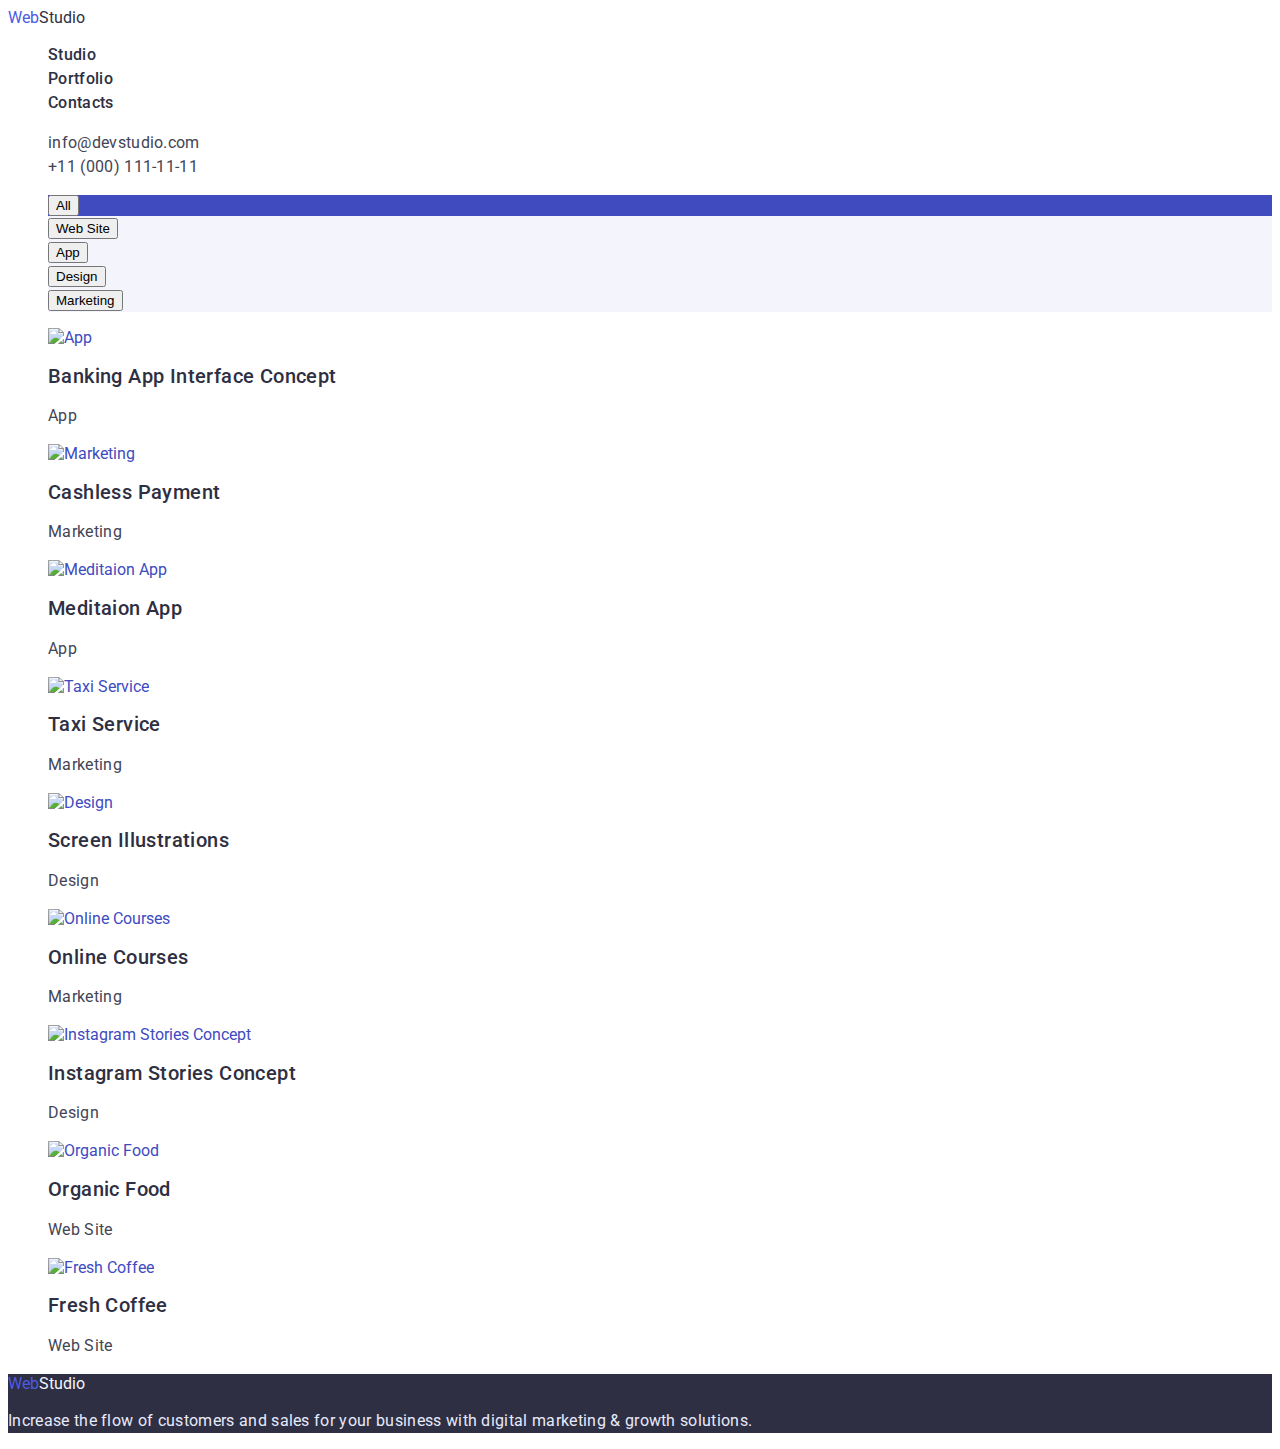
==== portfolio.html @ 0feb848f "s" ====
<!DOCTYPE html>
<html lang="en">
<head>
    <meta charset="UTF-8">
    <meta http-equiv="X-UA-Compatible" content="IE=edge">
    <meta name="viewport" content="width=device-width, initial-scale=1.0">
    <title>WebStudio</title>
    <link rel="preconnect" href="https://fonts.googleapis.com">
    <link rel="preconnect" href="https://fonts.gstatic.com" crossorigin>
    <link href="https://fonts.googleapis.com/css2?family=Roboto:wght@400;500;700;900&display=swap" rel="stylesheet">
    <link rel="stylesheet" href="./css/styles.css">
</head>
<body>
        <header class="header">
            <nav class="header-nav">
                <a class="logo" href="./index.html"><span class="web">Web</span>Studio</a>
                <ul class="header-list">
                    <li class="header-item"><a href="" class="header-link">Studio</a></li>
                    <li class="header-item"><a href="" class="header-link">Portfolio</a></li>
                    <li class="header-item"><a href="" class="header-link">Contacts</a></li>
                </ul>
            </nav>
            <address>
            <ul class="auth-nav">
            <li><a href="mailto:info@devstudio.com" class="header-mail">info@devstudio.com</a></li>
            <li><a href="tel:+110001111111" class="header-tel">+11 (000) 111-11-11</a></li>
            </ul>
            </address>
        </header>
    <main>
        <section>
            <h1 class="visually-hidden">buttons</h1>
            <ul>
                <li class="btn-boss"><button  type="button">All</button></li>
                <li class="btn-item"><button  type="button">Web Site</button></li>
                <li class="btn-item"><button  type="button">App</button></li>
                <li class="btn-item"><button  type="button">Design</button></li>
                <li class="btn-item"><button  type="button">Marketing</button></li>
            </ul>
            <ul>
                <li class="apps-photo"><img src="./images/Project-Cards/Project-Card1.jpg" alt="App" width="360" height="300">
                <h2 class="apps-title">Banking App Interface Concept</h2>
                <p class="apps-text">App</p></li>
                <li class="apps-photo"><img src="./images/Project-Cards/Project-Card2.jpg" alt="Marketing" width="360" height="300">
                <h2 class="apps-title">Cashless Payment</h2>
                <p class="apps-text">Marketing</p></li>
                <li class="apps-photo"><img src="./images/Project-Cards/Project-Card3.jpg" alt="Meditaion App" width="360" height="300">
                <h2 class="apps-title">Meditaion App</h2>
                <p class="apps-text">App</p></li>
                <li class="apps-photo"><img src="./images/Project-Cards/Project-Card4.jpg" alt="Taxi Service" width="360" height="300">
                <h2 class="apps-title">Taxi Service</h2>
                <p class="apps-text">Marketing</p></li>
                <li class="apps-photo"><img src="./images/Project-Cards/Project-Card5.jpg" alt="Design" width="360" height="300">
                <h2 class="apps-title">Screen Illustrations</h2>
                <p class="apps-text">Design</p></li>
                <li class="apps-photo"><img src="./images/Project-Cards/Project-Card6.jpg" alt="Online Courses" width="360" height="300">
                <h2 class="apps-title">Online Courses</h2>
                <p class="apps-text">Marketing</p></li>
                <li class="apps-photo"><img src="./images/Project-Cards/Project-Card7.jpg" alt="Instagram Stories Concept" width="360" height="300">
                <h2 class="apps-title">Instagram Stories Concept</h2>
                <p class="apps-text">Design</p></li>
                <li class="apps-photo"><img src="./images/Project-Cards/Project-Card8.jpg" alt="Organic Food" width="360" height="300">
                <h2 class="apps-title">Organic Food</h2>
                <p class="apps-text">Web Site</p></li>
                <li class="apps-photo"><img src="./images/Project-Cards/Project-Card9.jpg" alt="Fresh Coffee" width="360" height="300">
                <h2 class="apps-title">Fresh Coffee</h2>
                <p class="apps-text">Web Site</p>
                </li>
            </ul>
        </section>
    </main>
    <footer class="footer">
        <a class="footer-logo" href="./index.html">
            <span class="footer-web">Web</span>Studio</a>
        <p class="footer-text">Increase the flow of customers and sales for your business with digital marketing & growth
            solutions.</p>
    </footer>
</body>
</html>
---- css/styles.css ----
body {
    font-family: Roboto,sans-serif;
    
    font-style: normal;
}
:root{
    --iris:#4D5AE5;
    --ocean:#404BBF;
    --navy-blue:#2E2F42;
    --green:#31D0AA;
    --slate:#434455;
    --light-slate:#8E8F99;
    --cornflower:#E7E9FC;
    --cloud:#F4F4FD;
    --navy-blue-modal:rgba(46, 47, 66, 0.4);
    --grey:rgba(46, 47, 66, 0.7);
    --white:#FFFFFF;
}
a,
li {
    list-style-type: none;
    text-decoration: none;
}
.logo{
    color:var(--navy-blue);
}
.web{
    color:var(--iris);
}
.header {

}

.header-nav {

}

.header-list {

}
.header-list:active,:hover{
    color:var(--ocean);
}

.header-item {

}

.header-link {
    font-style: normal;
    font-weight: 500;
    font-size: 16px;
    line-height: 1.5;
    letter-spacing: 0.02em;
    color:var(--navy-blue);
}
.header-link:focus
 {
    color:var(--ocean);
}
.auth-nav {

}

.header-mail {
    font-style: normal;
    font-weight: 400;
    font-size: 16px;
    line-height: 1.5;
    letter-spacing: 0.02em;
    color:var(--slate);
}
.header-mail:active,:focus{
    color:var(--ocean);
}
.header-tel {
    font-style: normal;
    font-weight: 400;
    font-size: 16px;
    line-height: 1.5;
    letter-spacing: 0.02em;
    color:var(--slate);
}
.header-tel:active,:focus{
    color:var(--ocean);
}
.hero{
    background:var(--navy-blue);
}
.hero-headline{
    font-weight: 700;
    font-size: 56px;
    line-height: 1.07;
    text-align: center;
    letter-spacing: 0.02em;
    color:var(--white);
}
.hero-btn{
    font-weight: 500;
    font-size: 16px;
    line-height: 1.5;
    border: 1px;
    letter-spacing: 0.04em;
    text-transform: uppercase;
    color:var(--white);
    background:var(--iris);
    cursor: pointer;
}
.hero-btn:hover {
    color:var(--ocean);
}
.hero-title{
    font-weight: 500;
    font-size: 20px;
    line-height: 1.2;
    letter-spacing: 0.02em;
    color:var(--navy-blue);
}
.hero-text{
    font-weight: 400;
    font-size: 16px;
    line-height: 1.5;
    letter-spacing: 0.02em;
    color:var(--slate);
}
.main{
    font-weight: 700;
    font-size: 36px;
    line-height: 1.11;
    text-align: center;
    letter-spacing: 0.02em;
    text-transform: capitalize;
    color:var(--navy-blue);
}
.section-fon{
    font-weight: 700;
    font-size: 36px;
    line-height: 1.11;
    text-align: center;
    letter-spacing: 0.02em;
    text-transform: capitalize;
    color:var(--navy-blue);   
}
.section-item {
    background:var(--white);

}

.section-title {
    font-weight: 500;
    font-size: 20px;
    line-height: 1.2px;
    letter-spacing: 0.02em;
    color:var(--navy-blue);
}

.section-text {
    font-weight: 400;
    font-size: 16px;
    line-height: 1.5;
    letter-spacing: 0.02em;
    color:var(--slate);
}
.footer {
    background:var(--navy-blue);
}

.footer-logo {
    color:var(--cloud);
}

.footer-web {
    color:var(--iris);
}

.footer-text {
    font-weight: 400;
    font-size: 16px;
    line-height: 1.5;
    letter-spacing: 0.02em;
    color:var(--cornflower);
}
.btn {
    
}
.btn-boss{
    font-weight: 500;
    font-size: 16px;
    line-height: 1.5;
    display: flex;
    align-items: center;
    text-align: center;
    letter-spacing: 0.04em;
    color:var(--white);
    background-color:var(--ocean);
}
.btn-item {
    font-weight: 500;
    font-size: 16px;
    line-height: 1.5;
    letter-spacing: 0.04em;
    color:var(--iris);
    background:var(--cloud);
    cursor: pointer;
}

.apps {

}

.apps-photo {

}

.apps-title {
    font-weight: 500;
    font-size: 20px;
    line-height: 1.2;
    letter-spacing: 0.02em;
    color:var(--navy-blue);
}

.apps-text {
    font-weight: 400;
    font-size: 16px;
    line-height: 1.5;
    letter-spacing: 0.02em;
    color:var(--slate);
}
.visually-hidden {
    position: absolute;
    height: 1px;
    margin: -1px;
    border: 0;
    padding: 0;
    white-space: nowrap;
    clip-path: inset(100%);
    clip: rect(0 0 0 0);
    overflow: hidden;
    width: 1px;
}
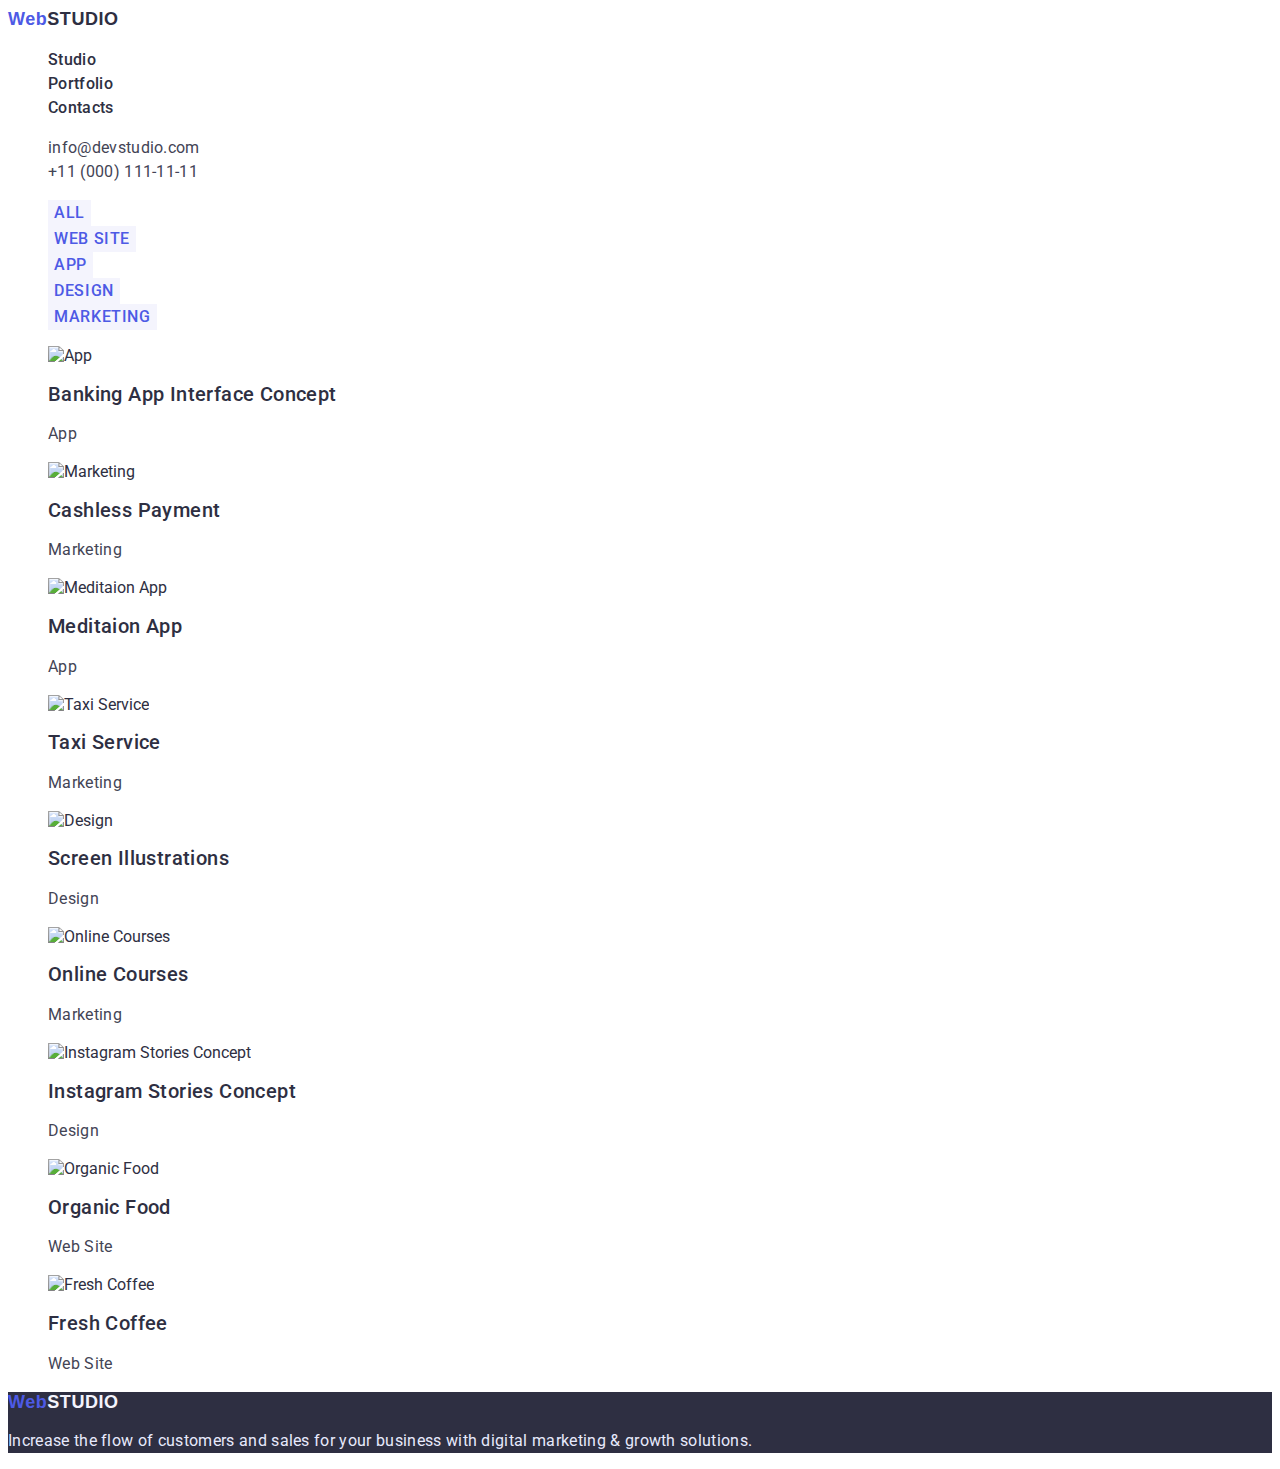
==== commit f5d7f161: "s" ====
--- a/portfolio.html
+++ b/portfolio.html
@@ -13,7 +13,7 @@
 <body>
         <header class="header">
             <nav class="header-nav">
-                <a class="logo" href="./index.html"><span class="web">Web</span>Studio</a>
+                <a class="logo" href="./index.html">Web<span class="web">Studio</span></a>
                 <ul class="header-list">
                     <li class="header-item"><a href="" class="header-link">Studio</a></li>
                     <li class="header-item"><a href="" class="header-link">Portfolio</a></li>
@@ -31,14 +31,14 @@
         <section>
             <h1 class="visually-hidden">buttons</h1>
             <ul>
-                <li class="btn-boss"><button  type="button">All</button></li>
-                <li class="btn-item"><button  type="button">Web Site</button></li>
-                <li class="btn-item"><button  type="button">App</button></li>
-                <li class="btn-item"><button  type="button">Design</button></li>
-                <li class="btn-item"><button  type="button">Marketing</button></li>
+                <li class="btn-item"><button class="btn-item-text" type="button">All</button></li>
+                <li class="btn-item"><button class="btn-item-text" type="button">Web Site</button></li>
+                <li class="btn-item"><button class="btn-item-text" type="button">App</button></li>
+                <li class="btn-item"><button class="btn-item-text" type="button">Design</button></li>
+                <li class="btn-item"><button class="btn-item-text" type="button">Marketing</button></li>
             </ul>
             <ul>
-                <li class="apps-photo"><img src="./images/Project-Cards/Project-Card1.jpg" alt="App" width="360" height="300">
+                <li class="apps-photo"><img src="./images/Project-Cards/Project-Card.jpg" alt="App" width="360" height="300">
                 <h2 class="apps-title">Banking App Interface Concept</h2>
                 <p class="apps-text">App</p></li>
                 <li class="apps-photo"><img src="./images/Project-Cards/Project-Card2.jpg" alt="Marketing" width="360" height="300">
@@ -70,8 +70,7 @@
         </section>
     </main>
     <footer class="footer">
-        <a class="footer-logo" href="./index.html">
-            <span class="footer-web">Web</span>Studio</a>
+        <a class="footer-logo" href="./index.html">Web<span class="footer-web">Studio</span></a>
         <p class="footer-text">Increase the flow of customers and sales for your business with digital marketing & growth
             solutions.</p>
     </footer>
--- a/css/styles.css
+++ b/css/styles.css
@@ -1,9 +1,10 @@
 body {
-    font-family: Roboto,sans-serif;
-    
-    font-style: normal;
+    font-family: "Roboto",sans-serif;
+    color: #2E2F42;
+    background-color: white;
 }
 :root{
+    --secondary-font:"Raleway",sans-serif;
     --iris:#4D5AE5;
     --ocean:#404BBF;
     --navy-blue:#2E2F42;
@@ -22,23 +23,35 @@
     text-decoration: none;
 }
 .logo{
-    color:var(--navy-blue);
+    font-family: var(--secondary-font);
+    font-weight: 800;
+    font-size: 18px;
+    line-height:1.33;
+    letter-spacing: 0.03em;
+    color: var(--iris);
 }
 .web{
-    color:var(--iris);
+    font-family: var(--secondary-font);
+    font-weight: 800;
+    font-size: 18px;
+    line-height: 1.33;
+    letter-spacing: 0.03em;
+    text-transform: uppercase;
+    color: var(--navy-blue);
 }
 .header {
 
 }
-
-.header-nav {
-
+.header-nav:focus,
+.header-nav:hover {
+    color: var(--ocean);
 }
 
 .header-list {
 
 }
-.header-list:active,:hover{
+.header-list:focus,
+.header-list:hover{
     color:var(--ocean);
 }
 
@@ -54,6 +67,7 @@
     letter-spacing: 0.02em;
     color:var(--navy-blue);
 }
+.header-link:hover,
 .header-link:focus
  {
     color:var(--ocean);
@@ -70,7 +84,8 @@
     letter-spacing: 0.02em;
     color:var(--slate);
 }
-.header-mail:active,:focus{
+.header-mail:hover,
+.header-mail:focus{
     color:var(--ocean);
 }
 .header-tel {
@@ -81,7 +96,8 @@
     letter-spacing: 0.02em;
     color:var(--slate);
 }
-.header-tel:active,:focus{
+.header-tel:hover,
+.header-tel:focus{
     color:var(--ocean);
 }
 .hero{
@@ -96,6 +112,7 @@
     color:var(--white);
 }
 .hero-btn{
+    font-family: 'Roboto';
     font-weight: 500;
     font-size: 16px;
     line-height: 1.5;
@@ -106,8 +123,9 @@
     background:var(--iris);
     cursor: pointer;
 }
-.hero-btn:hover {
-    color:var(--ocean);
+.hero-btn:hover,
+.hero-btn:focus {
+    background-color:var(--ocean);
 }
 .hero-title{
     font-weight: 500;
@@ -124,6 +142,9 @@
     color:var(--slate);
 }
 .main{
+    background-color: #FFFFFF;
+}
+.main-text{
     font-weight: 700;
     font-size: 36px;
     line-height: 1.11;
@@ -166,11 +187,22 @@
 }
 
 .footer-logo {
-    color:var(--cloud);
+    font-family: var(--secondary-font);
+    font-weight: 800;
+    font-size: 18px;
+    line-height: 1.2;
+    letter-spacing: 0.03em;
+    color: var(--iris);
 }
 
 .footer-web {
-    color:var(--iris);
+    font-family: var(--secondary-font);
+    font-weight: 800;
+    font-size: 18px;
+    line-height: 1.2;
+    letter-spacing: 0.03em;
+    text-transform: uppercase;
+    color: var(--cloud);
 }
 
 .footer-text {
@@ -183,25 +215,30 @@
 .btn {
     
 }
-.btn-boss{
-    font-weight: 500;
-    font-size: 16px;
-    line-height: 1.5;
-    display: flex;
-    align-items: center;
-    text-align: center;
+
+.btn-item-text{
+    font-family: 'Roboto';
+    font-weight: 500;
+    font-size: 16px;
+    line-height: 1.5;
     letter-spacing: 0.04em;
-    color:var(--white);
-    background-color:var(--ocean);
+    color: var(--iris);
+    border: 1px;
+    text-transform: uppercase;
+    cursor: pointer;
+    background: var(--cloud);
+}
+.btn-item-text:hover{
+    font-family: 'Roboto';
+    background-color: var(--ocean);
+    font-weight: 500;
+    font-size: 16px;
+    line-height: 1.5;
+    letter-spacing: 0.04em;
+    color: #FFFFFF;
 }
 .btn-item {
-    font-weight: 500;
-    font-size: 16px;
-    line-height: 1.5;
-    letter-spacing: 0.04em;
-    color:var(--iris);
-    background:var(--cloud);
-    cursor: pointer;
+
 }
 
 .apps {
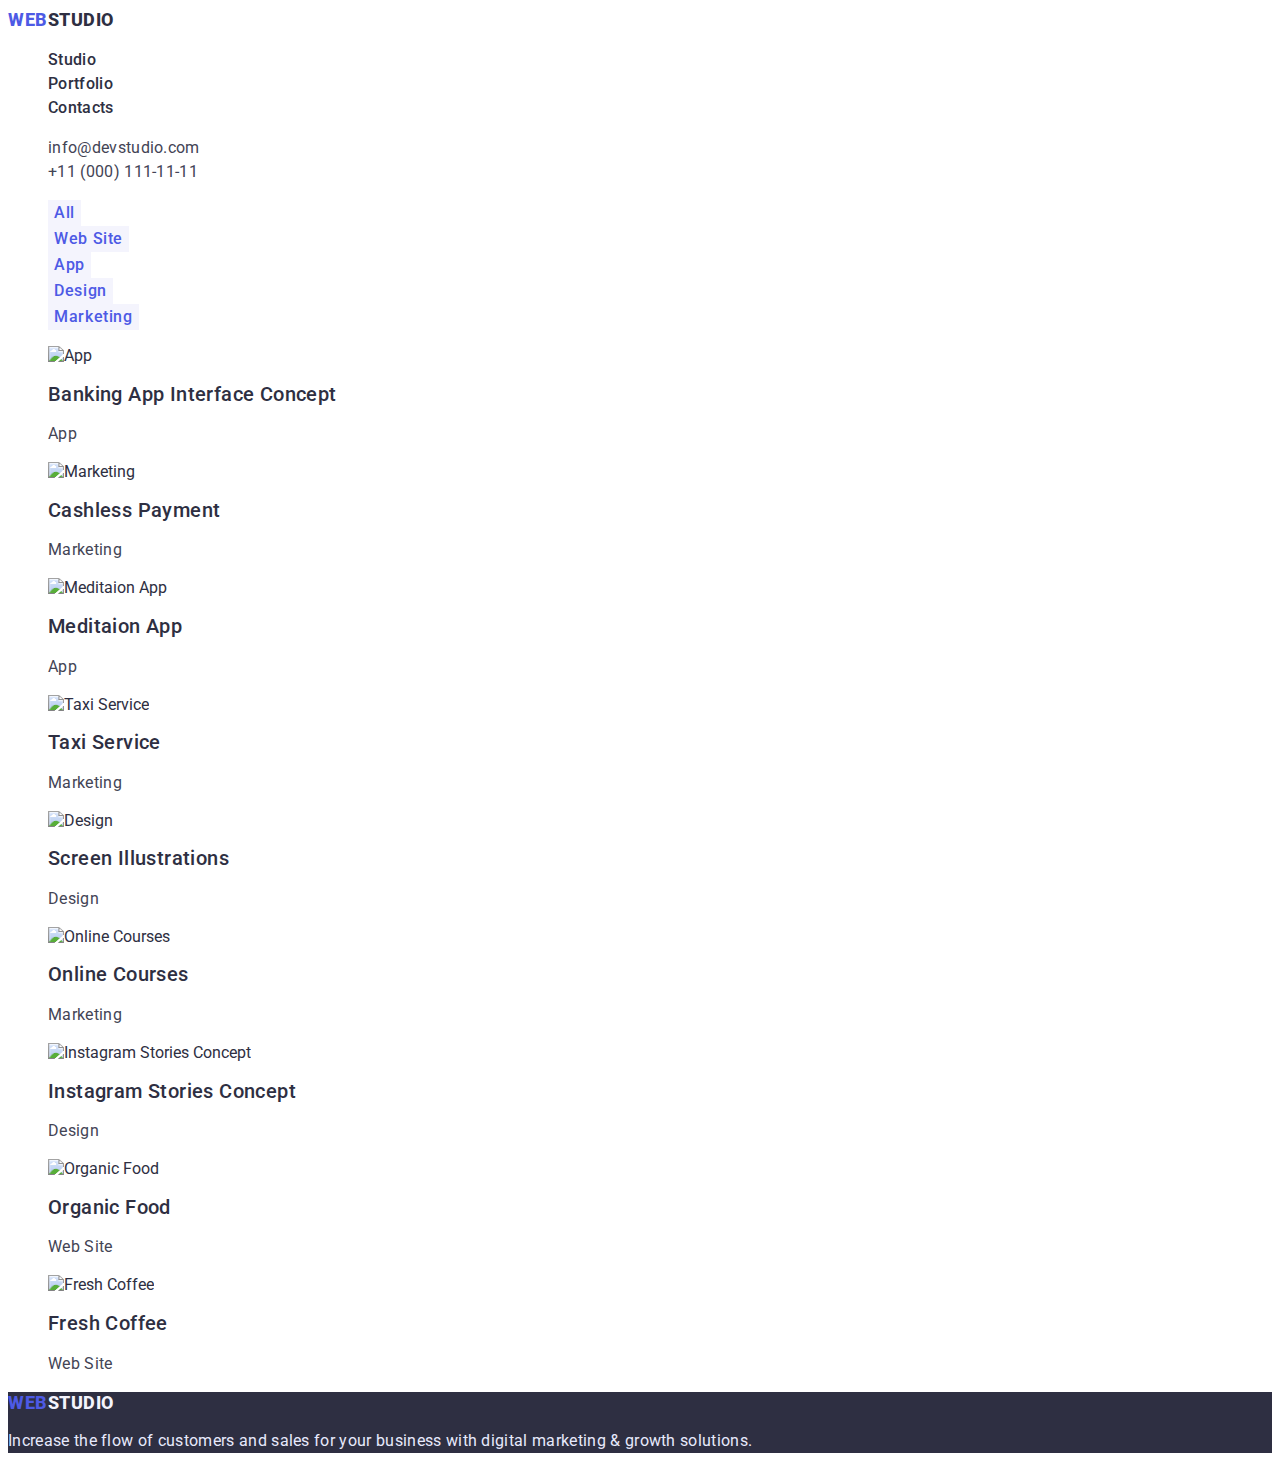
==== commit 9cc407ab: "s" ====
--- a/portfolio.html
+++ b/portfolio.html
@@ -13,7 +13,7 @@
 <body>
         <header class="header">
             <nav class="header-nav">
-                <a class="logo" href="./index.html">Web<span class="web">Studio</span></a>
+                <a class="logo-port" href="./index.html">Web<span class="web-port">Studio</span></a>
                 <ul class="header-list">
                     <li class="header-item"><a href="" class="header-link">Studio</a></li>
                     <li class="header-item"><a href="" class="header-link">Portfolio</a></li>
@@ -70,7 +70,7 @@
         </section>
     </main>
     <footer class="footer">
-        <a class="footer-logo" href="./index.html">Web<span class="footer-web">Studio</span></a>
+        <a class="footer-logo-port" href="./index.html">Web<span class="footer-web-port">Studio</span></a>
         <p class="footer-text">Increase the flow of customers and sales for your business with digital marketing & growth
             solutions.</p>
     </footer>
--- a/css/styles.css
+++ b/css/styles.css
@@ -1,7 +1,6 @@
 body {
     font-family: "Roboto",sans-serif;
     color: #2E2F42;
-    background-color: white;
 }
 :root{
     --secondary-font:"Raleway",sans-serif;
@@ -28,6 +27,7 @@
     font-size: 18px;
     line-height:1.33;
     letter-spacing: 0.03em;
+    text-transform: uppercase;
     color: var(--iris);
 }
 .web{
@@ -40,7 +40,7 @@
     color: var(--navy-blue);
 }
 .header {
-
+    background: #FFFFFF;
 }
 .header-nav:focus,
 .header-nav:hover {
@@ -117,8 +117,9 @@
     font-size: 16px;
     line-height: 1.5;
     border: 1px;
+    display: flex;
+    align-items: center;
     letter-spacing: 0.04em;
-    text-transform: uppercase;
     color:var(--white);
     background:var(--iris);
     cursor: pointer;
@@ -127,6 +128,9 @@
 .hero-btn:focus {
     background-color:var(--ocean);
 }
+.gagdets{
+    background: #E5E5E5;
+}
 .hero-title{
     font-weight: 500;
     font-size: 20px;
@@ -142,7 +146,10 @@
     color:var(--slate);
 }
 .main{
-    background-color: #FFFFFF;
+    background: #E5E5E5;
+}
+.team{
+    background: #F4F4FD;
 }
 .main-text{
     font-weight: 700;
@@ -163,7 +170,6 @@
     color:var(--navy-blue);   
 }
 .section-item {
-    background:var(--white);
 
 }
 
@@ -192,6 +198,7 @@
     font-size: 18px;
     line-height: 1.2;
     letter-spacing: 0.03em;
+    text-transform: uppercase;
     color: var(--iris);
 }
 
@@ -224,7 +231,6 @@
     letter-spacing: 0.04em;
     color: var(--iris);
     border: 1px;
-    text-transform: uppercase;
     cursor: pointer;
     background: var(--cloud);
 }
@@ -275,4 +281,40 @@
     clip: rect(0 0 0 0);
     overflow: hidden;
     width: 1px;
+}
+.logo-port{
+    font-family: "Roboto", sans-serif;
+    font-weight: 800;
+    font-size: 18px;
+    line-height: 1.33;
+    letter-spacing: 0.03em;
+    text-transform: uppercase;
+    color: var(--iris);
+}
+.web-port{
+    font-family: "Roboto", sans-serif;
+    font-weight: 800;
+    font-size: 18px;
+    line-height: 1.33;
+    letter-spacing: 0.03em;
+    text-transform: uppercase;
+    color: var(--navy-blue);
+}
+.footer-logo-port{
+    font-family:"Roboto", sans-serif;
+    font-weight: 800;
+    font-size: 18px;
+    line-height: 1.2;
+    letter-spacing: 0.03em;
+    text-transform: uppercase;
+    color: var(--iris);
+}
+.footer-web-port{
+    font-family:"Roboto", sans-serif;
+    font-weight: 800;
+    font-size: 18px;
+    line-height: 1.2;
+    letter-spacing: 0.03em;
+    text-transform: uppercase;
+    color: var(--cloud);
 }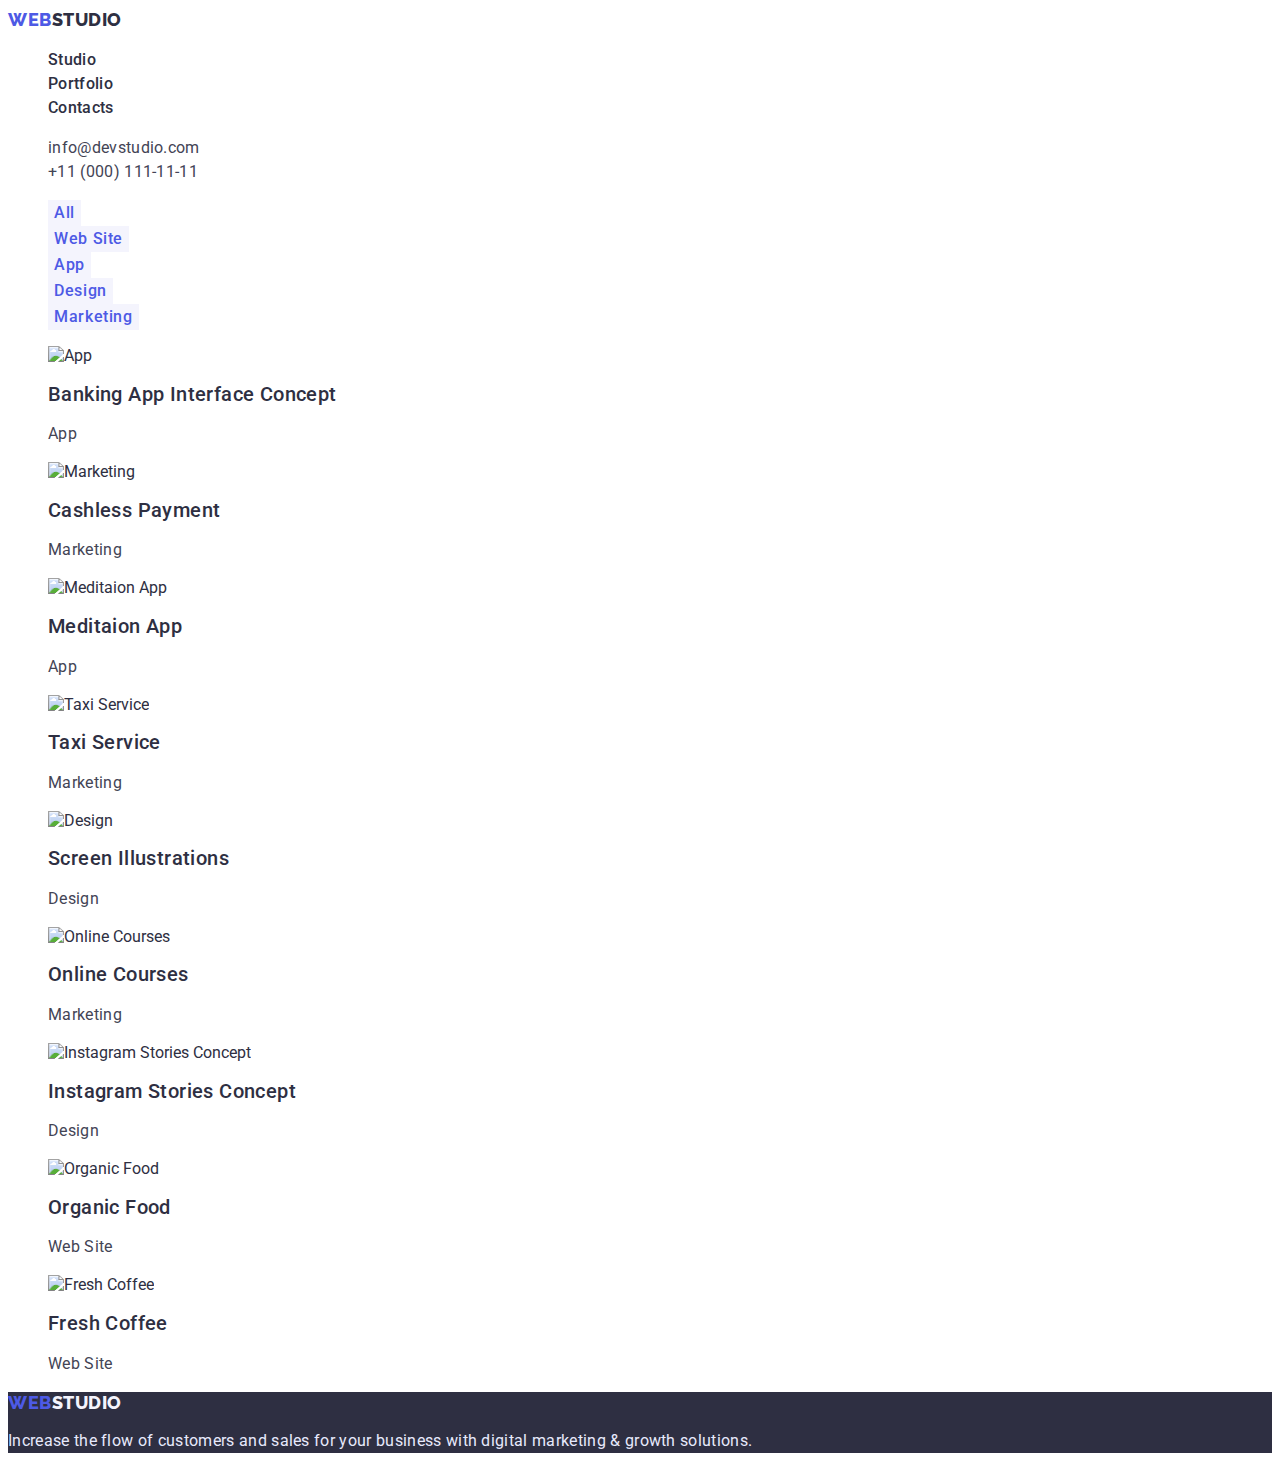
==== commit 328de896: "s" ====
--- a/portfolio.html
+++ b/portfolio.html
@@ -7,7 +7,7 @@
     <title>WebStudio</title>
     <link rel="preconnect" href="https://fonts.googleapis.com">
     <link rel="preconnect" href="https://fonts.gstatic.com" crossorigin>
-    <link href="https://fonts.googleapis.com/css2?family=Roboto:wght@400;500;700;900&display=swap" rel="stylesheet">
+    <link href="https://fonts.googleapis.com/css2?family=Raleway:wght@800&family=Roboto:wght@400;500;700;900&display=swap" rel="stylesheet">
     <link rel="stylesheet" href="./css/styles.css">
 </head>
 <body>
--- a/css/styles.css
+++ b/css/styles.css
@@ -128,9 +128,6 @@
 .hero-btn:focus {
     background-color:var(--ocean);
 }
-.gagdets{
-    background: #E5E5E5;
-}
 .hero-title{
     font-weight: 500;
     font-size: 20px;
@@ -146,7 +143,7 @@
     color:var(--slate);
 }
 .main{
-    background: #E5E5E5;
+
 }
 .team{
     background: #F4F4FD;
@@ -283,7 +280,7 @@
     width: 1px;
 }
 .logo-port{
-    font-family: "Roboto", sans-serif;
+    font-family:var(--secondary-font);
     font-weight: 800;
     font-size: 18px;
     line-height: 1.33;
@@ -292,7 +289,7 @@
     color: var(--iris);
 }
 .web-port{
-    font-family: "Roboto", sans-serif;
+    font-family:var(--secondary-font);
     font-weight: 800;
     font-size: 18px;
     line-height: 1.33;
@@ -301,7 +298,7 @@
     color: var(--navy-blue);
 }
 .footer-logo-port{
-    font-family:"Roboto", sans-serif;
+    font-family:var(--secondary-font);
     font-weight: 800;
     font-size: 18px;
     line-height: 1.2;
@@ -310,7 +307,7 @@
     color: var(--iris);
 }
 .footer-web-port{
-    font-family:"Roboto", sans-serif;
+    font-family:var(--secondary-font);
     font-weight: 800;
     font-size: 18px;
     line-height: 1.2;
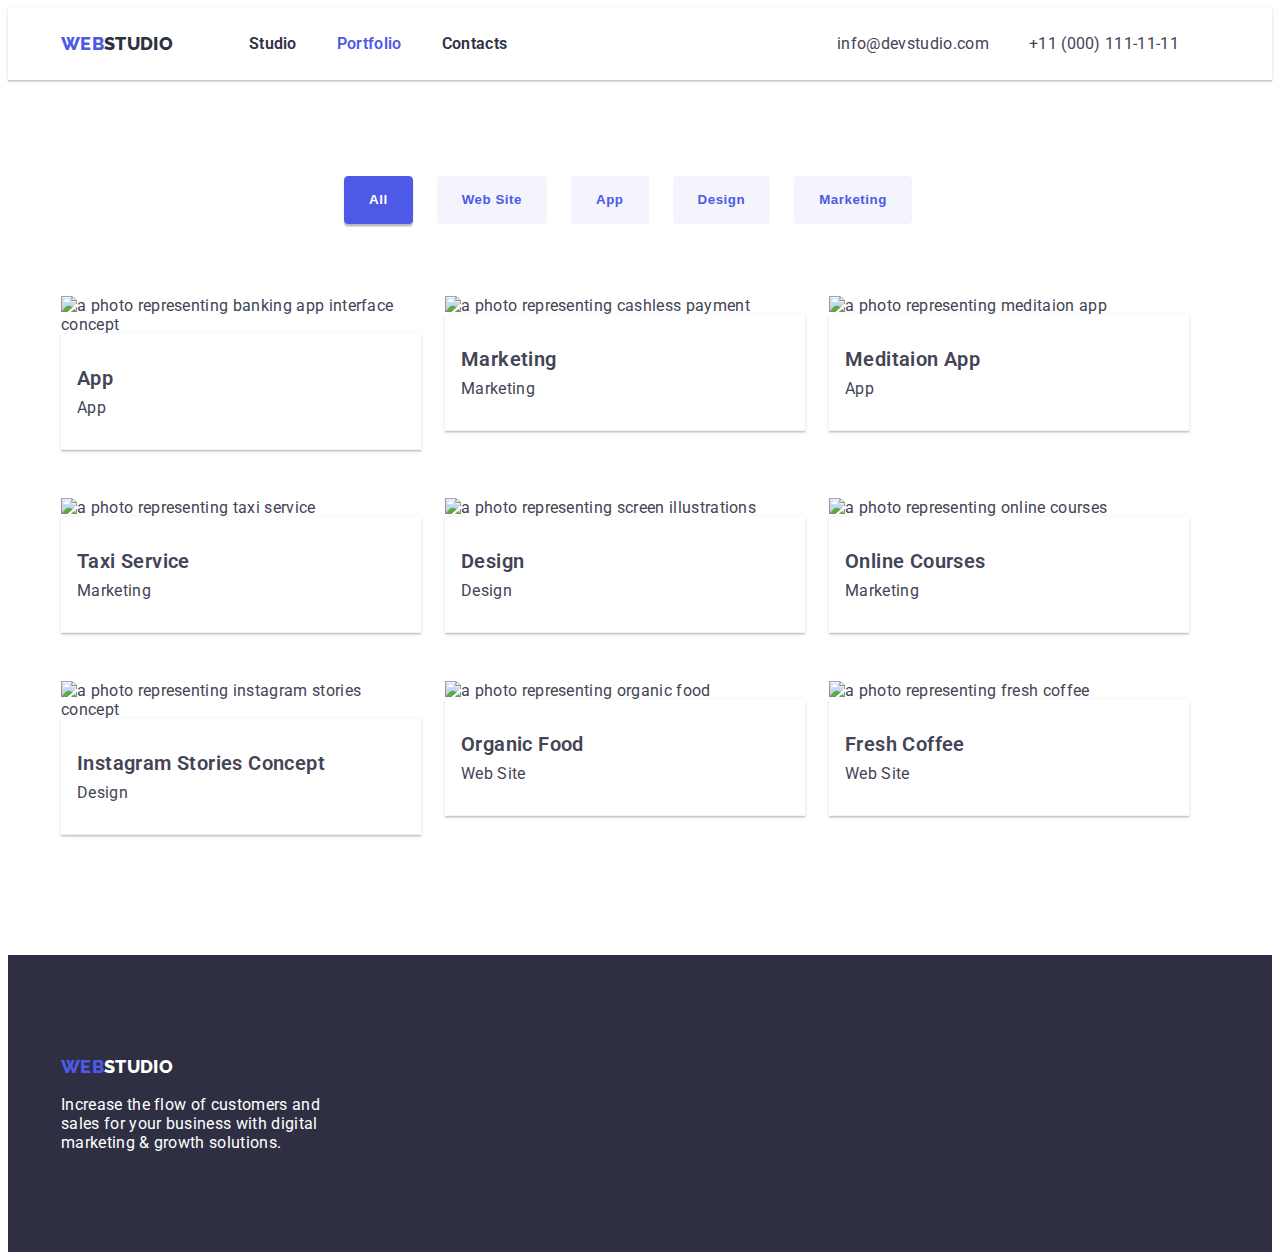
==== commit dfdbc7e8: "s" ====
--- a/portfolio.html
+++ b/portfolio.html
@@ -11,68 +11,135 @@
     <link rel="stylesheet" href="./css/styles.css">
 </head>
 <body>
-        <header class="header">
-            <nav class="header-nav">
-                <a class="logo-port" href="./index.html">Web<span class="web-port">Studio</span></a>
-                <ul class="header-list">
-                    <li class="header-item"><a href="" class="header-link">Studio</a></li>
-                    <li class="header-item"><a href="" class="header-link">Portfolio</a></li>
-                    <li class="header-item"><a href="" class="header-link">Contacts</a></li>
+    <header class="header">
+        <div class="container header-container">
+            <nav class="nav-menu">
+                <a class="logo logo-header" href="./index.html"><span class="logo logo-accent">Web</span>Studio</a>
+                <ul class="list nav-list">
+                    <li><a class="nav-list-item" href="./index.html">Studio</a></li>
+                    <li><a class="nav-list-item current" href="./portfolio.html">Portfolio</a></li>
+                    <li><a class="nav-list-item" href="#">Contacts</a></li>
                 </ul>
             </nav>
-            <address>
-            <ul class="auth-nav">
-            <li><a href="mailto:info@devstudio.com" class="header-mail">info@devstudio.com</a></li>
-            <li><a href="tel:+110001111111" class="header-tel">+11 (000) 111-11-11</a></li>
+            <ul class="list contacts-list">
+                <li><a class="contacts-list-item" href="mailto:info@devstudio.com">info@devstudio.com</a></li>
+                <li><a class="contacts-list-item" href="tel:+11(000)1111111">+11 (000) 111-11-11</a></li>
             </ul>
-            </address>
-        </header>
+        </div>
+    </header>
+
     <main>
-        <section>
-            <h1 class="visually-hidden">buttons</h1>
-            <ul>
-                <li class="btn-item"><button class="btn-item-text" type="button">All</button></li>
-                <li class="btn-item"><button class="btn-item-text" type="button">Web Site</button></li>
-                <li class="btn-item"><button class="btn-item-text" type="button">App</button></li>
-                <li class="btn-item"><button class="btn-item-text" type="button">Design</button></li>
-                <li class="btn-item"><button class="btn-item-text" type="button">Marketing</button></li>
-            </ul>
-            <ul>
-                <li class="apps-photo"><img src="./images/Project-Cards/Project-Card.jpg" alt="App" width="360" height="300">
-                <h2 class="apps-title">Banking App Interface Concept</h2>
-                <p class="apps-text">App</p></li>
-                <li class="apps-photo"><img src="./images/Project-Cards/Project-Card2.jpg" alt="Marketing" width="360" height="300">
-                <h2 class="apps-title">Cashless Payment</h2>
-                <p class="apps-text">Marketing</p></li>
-                <li class="apps-photo"><img src="./images/Project-Cards/Project-Card3.jpg" alt="Meditaion App" width="360" height="300">
-                <h2 class="apps-title">Meditaion App</h2>
-                <p class="apps-text">App</p></li>
-                <li class="apps-photo"><img src="./images/Project-Cards/Project-Card4.jpg" alt="Taxi Service" width="360" height="300">
-                <h2 class="apps-title">Taxi Service</h2>
-                <p class="apps-text">Marketing</p></li>
-                <li class="apps-photo"><img src="./images/Project-Cards/Project-Card5.jpg" alt="Design" width="360" height="300">
-                <h2 class="apps-title">Screen Illustrations</h2>
-                <p class="apps-text">Design</p></li>
-                <li class="apps-photo"><img src="./images/Project-Cards/Project-Card6.jpg" alt="Online Courses" width="360" height="300">
-                <h2 class="apps-title">Online Courses</h2>
-                <p class="apps-text">Marketing</p></li>
-                <li class="apps-photo"><img src="./images/Project-Cards/Project-Card7.jpg" alt="Instagram Stories Concept" width="360" height="300">
-                <h2 class="apps-title">Instagram Stories Concept</h2>
-                <p class="apps-text">Design</p></li>
-                <li class="apps-photo"><img src="./images/Project-Cards/Project-Card8.jpg" alt="Organic Food" width="360" height="300">
-                <h2 class="apps-title">Organic Food</h2>
-                <p class="apps-text">Web Site</p></li>
-                <li class="apps-photo"><img src="./images/Project-Cards/Project-Card9.jpg" alt="Fresh Coffee" width="360" height="300">
-                <h2 class="apps-title">Fresh Coffee</h2>
-                <p class="apps-text">Web Site</p>
-                </li>
-            </ul>
+        <section class="portfolio-section section-bottom">
+            <div class="portfolio-container container">
+                <ul class="list portfolio-buttons">
+                    <li class="portfolio-list"><button class="btn portfolio-btn decor-btn" type="button">All</button>
+                    </li>
+                    <li class="portfolio-list"><button class="btn portfolio-btn" type="button">Web Site</button></li>
+                    <li class="portfolio-list"><button class="btn portfolio-btn" type="button">App</button></li>
+                    <li class="portfolio-list"><button class="btn portfolio-btn" type="button">Design</button></li>
+                    <li class="portfolio-list"><button class="btn portfolio-btn" type="button">Marketing</button></li>
+                </ul>
+                <ul class="portfolio-cards">
+                    <li class="portfolio-card">
+                        <a class="portfolio-card-link" href="#">
+                            <img width="360" src="./images/Project-Cards/Project-Card.jpg"
+                                alt="a photo representing banking app interface concept" />
+                            <div class="portfolio-card-wrapper">
+                                <h2 class="h3 portfolio-title">App</h2>
+                                <p>App</p>
+                            </div>
+                        </a>
+                    </li>
+                    <li class="portfolio-card">
+                        <a class="portfolio-card-link" href="#">
+                            <img width="360" src="./images/Project-Cards/Project-Card2.jpg"
+                                alt="a photo representing cashless payment" />
+                            <div class="portfolio-card-wrapper">
+                                <h2 class="h3 portfolio-title">Marketing</h2>
+                                <p>Marketing</p>
+                            </div>
+                        </a>
+                    </li>
+                    <li class="portfolio-card">
+                        <a class="portfolio-card-link" href="#">
+                            <img width="360" src="./images/Project-Cards/Project-Card3.jpg"
+                                alt="a photo representing meditaion app" />
+                            <div class="portfolio-card-wrapper">
+                                <h2 class="h3 portfolio-title">Meditaion App</h2>
+                                <p>App</p>
+                            </div>
+                        </a>
+                    </li>
+                    <li class="portfolio-card">
+                        <a class="portfolio-card-link" href="#">
+                            <img width="360" src="./images/Project-Cards/Project-Card4.jpg"
+                                alt="a photo representing taxi service" />
+                            <div class="portfolio-card-wrapper">
+                                <h2 class="h3 portfolio-title">Taxi Service</h2>
+                                <p>Marketing</p>
+                            </div>
+                        </a>
+                    </li>
+                    <li class="portfolio-card">
+                        <a class="portfolio-card-link" href="#">
+                            <img width="360" src="./images/Project-Cards/Project-Card5.jpg"
+                                alt="a photo representing screen illustrations" />
+                            <div class="portfolio-card-wrapper">
+                                <h2 class="h3 portfolio-title">Design</h2>
+                                <p>Design</p>
+                            </div>
+                        </a>
+                    </li>
+                    <li class="portfolio-card">
+                        <a class="portfolio-card-link" href="#">
+                            <img width="360" src="./images/Project-Cards/Project-Card6.jpg"
+                                alt="a photo representing online courses" />
+                            <div class="portfolio-card-wrapper">
+                                <h2 class="h3 portfolio-title">Online Courses</h2>
+                                <p>Marketing</p>
+                            </div>
+                        </a>
+                    </li>
+                    <li class="portfolio-card">
+                        <a class="portfolio-card-link" href="#">
+                            <img width="360" src="./images/Project-Cards/Project-Card7.jpg"
+                                alt="a photo representing instagram stories concept" />
+                            <div class="portfolio-card-wrapper">
+                                <h2 class="h3 portfolio-title">Instagram Stories Concept</h2>
+                                <p>Design</p>
+                            </div>
+                        </a>
+                    </li>
+                    <li class="portfolio-card">
+                        <a class="portfolio-card-link" href="#">
+                            <img width="360" src="./images/Project-Cards/Project-Card8.jpg"
+                                alt="a photo representing organic food" />
+                            <div class="portfolio-card-wrapper">
+                                <h2 class="h3 portfolio-title">Organic Food</h2>
+                                <p>Web Site</p>
+                            </div>
+                        </a>
+                    </li>
+                    <li class="portfolio-card">
+                        <a class="portfolio-card-link" href="#">
+                            <img width="360" src="./images/Project-Cards/Project-Card9.jpg"
+                                alt="a photo representing fresh coffee" />
+                            <div class="portfolio-card-wrapper">
+                                <h2 class="h3 portfolio-title">Fresh Coffee</h2>
+                                <p>Web Site</p>
+                            </div>
+                        </a>
+                    </li>
+                </ul>
+            </div>
         </section>
     </main>
+
     <footer class="footer">
-        <a class="footer-logo-port" href="./index.html">Web<span class="footer-web-port">Studio</span></a>
-        <p class="footer-text">Increase the flow of customers and sales for your business with digital marketing & growth
-            solutions.</p>
+        <div class="container">
+            <a class="logo logo-footer" href="./index.html"><span class="logo-accent">Web</span>Studio</a>
+            <p class="footer-text">Increase the flow of customers and sales for your business with digital marketing &
+                growth solutions.</p>
+        </div>
     </footer>
-</body>
-</html>+</body>--- a/css/styles.css
+++ b/css/styles.css
@@ -1,317 +1,494 @@
+:root {
+    /*-- VARIABLES --*/
+    /* COLOR SETTINGS */
+    --color-primary-background: #ffffff;
+    /* pirmary-background */
+    --color-primary-brand: #4d5ae5;
+    /* primary-brand, logo-accent */
+    --color-primary-brand-focus: #404bbf;
+    /* primary-brand-focus */
+    --color-dark: #2e2f42;
+    /* dark */
+    --color-success: #31d0aa;
+    /* success */
+    --color-body-text: #434455;
+    /* body-text */
+    --color-helper-text: #8e8f99;
+    /* helper-text */
+    --color-accent: #e7e9fc;
+    /* accent-color */
+    --color-light-mode-background: #f4f4fd;
+    /* light-mode-background */
+
+    /* FONT SETTINGS */
+    --font-logo: 'Raleway', sans-serif;
+    /* logo */
+    --font-primary: 'Roboto', sans-serif;
+    /* primary */
+
+    /* FONT WEIGHT */
+    --font-weight-logo: 800;
+    /* logo */
+    --font-weight-regular: 400;
+    /* regular */
+    --font-weight-bold: 600;
+    /* bold */
+
+    /* FONT SIZES */
+    --font-size-logo: 18px;
+    /* logo */
+    --font-size-body: 16px;
+    /* body */
+    --font-size-h1: 56px;
+    /* h1, hero, title */
+    --font-size-h2: 36px;
+    /* h2 */
+    --font-size-h3: 20px;
+    /* h3 */
+    --font-size-small: 12px;
+    /* small */
+    --font-size-bold: 16px;
+    /* bold */
+    --font-size-button: 16px;
+    /* button */
+    --font-size-link: 16px;
+    /* link */
+
+    /* LINE HEIGHT */
+    --line-height-logo: 1.33;
+    /* logo */
+    --line-height-h1: 1.07;
+    /* h1, hero, title */
+    --line-height-h2: 0.67;
+    /* h2 */
+    --line-height-h3: 1.2;
+    /* h3 */
+    --line-height-small: 1.33;
+    /* small */
+    --line-height-bold: 1.5;
+    /* bold */
+    --line-height-button: 1.5;
+    /* button */
+    --line-height-link: 1.5;
+    /* link */
+
+    /* LETTER SPACING */
+    --letter-spacing-logo: 0.03em;
+    /* logo */
+    --letter-spacing-primary: 0.02em;
+    /* body */
+    --letter-spacing-secondary: 0.04em;
+    /* button, smaller text */
+}
+
+/*-- ELEMENT STYLES --*/
+/* B1, B2 MARGIN RESET */
+h1,
+h2,
+h3,
+h4,
+h5,
+h6,
+ul,
+p {
+    margin: 0;
+    padding: 0;
+}
+
+/* B3 MARGIN RESET FOR INLINE ELEMENTS */
+a,
+b,
+button,
+br,
+img,
+span {
+    margin-left: 0;
+    margin-right: 0;
+}
+
+img {
+    display: block;
+    max-width: 100%;
+}
+
 body {
-    font-family: "Roboto",sans-serif;
-    color: #2E2F42;
-}
-:root{
-    --secondary-font:"Raleway",sans-serif;
-    --iris:#4D5AE5;
-    --ocean:#404BBF;
-    --navy-blue:#2E2F42;
-    --green:#31D0AA;
-    --slate:#434455;
-    --light-slate:#8E8F99;
-    --cornflower:#E7E9FC;
-    --cloud:#F4F4FD;
-    --navy-blue-modal:rgba(46, 47, 66, 0.4);
-    --grey:rgba(46, 47, 66, 0.7);
-    --white:#FFFFFF;
-}
-a,
-li {
-    list-style-type: none;
-    text-decoration: none;
-}
-.logo{
-    font-family: var(--secondary-font);
-    font-weight: 800;
-    font-size: 18px;
-    line-height:1.33;
-    letter-spacing: 0.03em;
-    text-transform: uppercase;
-    color: var(--iris);
-}
-.web{
-    font-family: var(--secondary-font);
-    font-weight: 800;
-    font-size: 18px;
-    line-height: 1.33;
-    letter-spacing: 0.03em;
-    text-transform: uppercase;
-    color: var(--navy-blue);
-}
-.header {
-    background: #FFFFFF;
-}
-.header-nav:focus,
-.header-nav:hover {
-    color: var(--ocean);
-}
-
-.header-list {
-
-}
-.header-list:focus,
-.header-list:hover{
-    color:var(--ocean);
-}
-
-.header-item {
-
-}
-
-.header-link {
-    font-style: normal;
-    font-weight: 500;
-    font-size: 16px;
-    line-height: 1.5;
-    letter-spacing: 0.02em;
-    color:var(--navy-blue);
-}
-.header-link:hover,
-.header-link:focus
- {
-    color:var(--ocean);
-}
-.auth-nav {
-
-}
-
-.header-mail {
-    font-style: normal;
-    font-weight: 400;
-    font-size: 16px;
-    line-height: 1.5;
-    letter-spacing: 0.02em;
-    color:var(--slate);
-}
-.header-mail:hover,
-.header-mail:focus{
-    color:var(--ocean);
-}
-.header-tel {
-    font-style: normal;
-    font-weight: 400;
-    font-size: 16px;
-    line-height: 1.5;
-    letter-spacing: 0.02em;
-    color:var(--slate);
-}
-.header-tel:hover,
-.header-tel:focus{
-    color:var(--ocean);
-}
-.hero{
-    background:var(--navy-blue);
-}
-.hero-headline{
-    font-weight: 700;
-    font-size: 56px;
-    line-height: 1.07;
-    text-align: center;
-    letter-spacing: 0.02em;
-    color:var(--white);
-}
-.hero-btn{
-    font-family: 'Roboto';
-    font-weight: 500;
-    font-size: 16px;
-    line-height: 1.5;
-    border: 1px;
-    display: flex;
-    align-items: center;
-    letter-spacing: 0.04em;
-    color:var(--white);
-    background:var(--iris);
-    cursor: pointer;
-}
-.hero-btn:hover,
-.hero-btn:focus {
-    background-color:var(--ocean);
-}
-.hero-title{
-    font-weight: 500;
-    font-size: 20px;
-    line-height: 1.2;
-    letter-spacing: 0.02em;
-    color:var(--navy-blue);
-}
-.hero-text{
-    font-weight: 400;
-    font-size: 16px;
-    line-height: 1.5;
-    letter-spacing: 0.02em;
-    color:var(--slate);
-}
-.main{
-
-}
-.team{
-    background: #F4F4FD;
-}
-.main-text{
-    font-weight: 700;
-    font-size: 36px;
-    line-height: 1.11;
-    text-align: center;
-    letter-spacing: 0.02em;
-    text-transform: capitalize;
-    color:var(--navy-blue);
-}
-.section-fon{
-    font-weight: 700;
-    font-size: 36px;
-    line-height: 1.11;
-    text-align: center;
-    letter-spacing: 0.02em;
-    text-transform: capitalize;
-    color:var(--navy-blue);   
-}
-.section-item {
-
-}
-
-.section-title {
-    font-weight: 500;
-    font-size: 20px;
-    line-height: 1.2px;
-    letter-spacing: 0.02em;
-    color:var(--navy-blue);
-}
-
-.section-text {
-    font-weight: 400;
-    font-size: 16px;
-    line-height: 1.5;
-    letter-spacing: 0.02em;
-    color:var(--slate);
-}
-.footer {
-    background:var(--navy-blue);
-}
-
-.footer-logo {
-    font-family: var(--secondary-font);
-    font-weight: 800;
-    font-size: 18px;
-    line-height: 1.2;
-    letter-spacing: 0.03em;
-    text-transform: uppercase;
-    color: var(--iris);
-}
-
-.footer-web {
-    font-family: var(--secondary-font);
-    font-weight: 800;
-    font-size: 18px;
-    line-height: 1.2;
-    letter-spacing: 0.03em;
-    text-transform: uppercase;
-    color: var(--cloud);
-}
-
-.footer-text {
-    font-weight: 400;
-    font-size: 16px;
-    line-height: 1.5;
-    letter-spacing: 0.02em;
-    color:var(--cornflower);
-}
-.btn {
-    
-}
-
-.btn-item-text{
-    font-family: 'Roboto';
-    font-weight: 500;
-    font-size: 16px;
-    line-height: 1.5;
-    letter-spacing: 0.04em;
-    color: var(--iris);
-    border: 1px;
-    cursor: pointer;
-    background: var(--cloud);
-}
-.btn-item-text:hover{
-    font-family: 'Roboto';
-    background-color: var(--ocean);
-    font-weight: 500;
-    font-size: 16px;
-    line-height: 1.5;
-    letter-spacing: 0.04em;
-    color: #FFFFFF;
-}
-.btn-item {
-
-}
-
-.apps {
-
-}
-
-.apps-photo {
-
-}
-
-.apps-title {
-    font-weight: 500;
-    font-size: 20px;
-    line-height: 1.2;
-    letter-spacing: 0.02em;
-    color:var(--navy-blue);
-}
-
-.apps-text {
-    font-weight: 400;
-    font-size: 16px;
-    line-height: 1.5;
-    letter-spacing: 0.02em;
-    color:var(--slate);
-}
+    background: var(--color-primary-background);
+    color: var(--color-body-text);
+    font-family: var(--font-primary);
+    font-size: var(--font-size-body);
+    font-weight: var(--font-weight-regular);
+    letter-spacing: var(--letter-spacing-primary);
+}
+
+/*-- CLASS STYLES --*/
+/* HIDDEN */
 .visually-hidden {
-    position: absolute;
+    border: 0;
+    clip-path: inset(100%);
+    clip: rect(0 0 0 0);
     height: 1px;
     margin: -1px;
-    border: 0;
+    overflow: hidden;
     padding: 0;
+    position: absolute;
     white-space: nowrap;
-    clip-path: inset(100%);
-    clip: rect(0 0 0 0);
-    overflow: hidden;
     width: 1px;
 }
-.logo-port{
-    font-family:var(--secondary-font);
-    font-weight: 800;
-    font-size: 18px;
-    line-height: 1.33;
-    letter-spacing: 0.03em;
+
+/* LIST */
+.list {
+    list-style: none;
+}
+
+.link:hover,
+.link:focus,
+.link:active {
+    color: var(--color-primary-brand);
+}
+
+/*-- B7, B8 CONTENT CENTER */
+.container {
+    width: 1158px;
+    margin: 0 auto;
+    padding-left: 15px;
+    padding-right: 15px;
+    padding-top: 0px;
+    padding-bottom: 0px;
+}
+
+/*-- B15 SECTION PADDING */
+.section-bottom {
+    padding-top: 96px;
+    padding-bottom: 120px;
+}
+
+.section-top {
+    padding-top: 120px;
+}
+
+/*-- SECTIONS --*/
+/* HEADER */
+.header {
+    box-shadow: 0px 2px 1px rgba(46, 47, 66, 0.08), 0px 1px 1px rgba(46, 47, 66, 0.16),
+        0px 1px 6px rgba(46, 47, 66, 0.08);
+}
+
+.header-container {
+    display: flex;
+    justify-content: space-between;
+}
+
+.nav-menu {
+    display: flex;
+    align-items: center;
+}
+
+.logo {
+    color: var(--color-dark);
+    font-family: var(--font-logo);
+    font-size: var(--font-size-logo);
+    font-weight: var(--font-weight-logo);
+    letter-spacing: var(--line-spacing-logo);
+    line-height: var(--line-height-logo);
+    text-decoration: none;
     text-transform: uppercase;
-    color: var(--iris);
-}
-.web-port{
-    font-family:var(--secondary-font);
-    font-weight: 800;
-    font-size: 18px;
-    line-height: 1.33;
-    letter-spacing: 0.03em;
-    text-transform: uppercase;
-    color: var(--navy-blue);
-}
-.footer-logo-port{
-    font-family:var(--secondary-font);
-    font-weight: 800;
-    font-size: 18px;
+    display: inlin-block;
+}
+
+.logo-accent {
+    color: var(--color-primary-brand);
+}
+
+.logo-header {
+    color: var(--color-dark);
+    margin-right: 76px;
+    padding: 24px 0px;
+}
+
+.logo-footer {
+    color: var(--color-primary-background);
+    margin-right: 76px;
+}
+
+.nav-list {
+    display: flex;
+}
+
+.nav-list-item {
+    color: var(--color-dark);
+    font-weight: var(--font-weight-bold);
+    text-decoration: none;
+    margin: 0px 40px 0px 0px;
+    padding: 24px 0px;
+}
+
+.contacts-list {
+    display: flex;
+    margin-left: auto;
+    align-items: center;
+}
+
+.contacts-list-item {
+    color: inherit;
+    text-decoration: none;
+    margin: 0px 40px 0px 0px;
+    padding: 24px 0px;
+}
+
+/* HOVER EFFECTS HEADER */
+
+.current:hover,
+.logo-accent:hover,
+.logo-accent:focus,
+.logo-accent:active {
+    color: var(--color-primary-brand-focus);
+}
+
+.current,
+.nav-list-item:hover,
+.nav-list-item:focus,
+.contacts-list-item:hover,
+.contacts-list-item:focus {
+    color: var(--color-primary-brand);
+}
+
+.hero-btn:hover,
+.hero-btn:focus,
+.hero-btn:active {
+    background-color: var(--color-primary-brand-focus);
+    border: 1px solid var(--color-primary-brand-focus);
+}
+
+/* HERO */
+.hero-section {
+    background-color: var(--color-dark);
+    color: var(--color-primary-background);
+    padding: 192px 0px;
+}
+
+.hero-container {
+    text-align: center;
+}
+
+.hero-title {
+    color: var(--color-primary-background);
+    font-size: var(--font-size-h1);
+    font-weight: var(--font-weight-bold);
+    line-height: var(--line-height-h1);
+    margin: 0 auto;
+    margin-bottom: 48px;
+    max-width: 492px;
+}
+
+.hero-btn {
+    background-color: var(--color-primary-brand);
+    border-radius: 4px;
+    border: 1px solid var(--color-primary-brand);
+    color: var(--color-primary-background);
+    cursor: pointer;
+    letter-spacing: var(--letter-spacing-secondary);
+    line-height: var(--line-height-button);
+    padding: 16px 32px;
+    font-weight: var(--font-weight-bold);
+    box-shadow: 0px 4px 4px rgba(0, 0, 0, 0.15);
+}
+
+/* ADVANTAGES */
+.advantages-list {
+    display: flex;
+}
+
+.advantages-list-item {
+    margin-right: 24px;
+    flex-basis: calc((100% - 72px) / 4);
+}
+
+.advantages-list-item:last-child {
+    margin-right: 0px;
+}
+
+.h1 {
+    color: var(--color-primary-background);
+    font-size: var(--font-size-h1);
+    font-weight: var(--font-weight-bold);
+    line-height: var(--line-height-h1);
+}
+
+.h2 {
+    font-size: var(--font-size-h2);
+    font-weight: var(--font-weight-bold);
+}
+
+.h3 {
+    font-size: var(--font-size-h3);
+    font-weight: var(--font-weight-bold);
     line-height: 1.2;
-    letter-spacing: 0.03em;
-    text-transform: uppercase;
-    color: var(--iris);
-}
-.footer-web-port{
-    font-family:var(--secondary-font);
-    font-weight: 800;
-    font-size: 18px;
-    line-height: 1.2;
-    letter-spacing: 0.03em;
-    text-transform: uppercase;
-    color: var(--cloud);
+    margin-bottom: 8px;
+    letter-spacing: 0.02em;
+}
+
+/*-- SECTIONS --*/
+/* ADVENTAGES */
+.advantages-description {
+    line-height: 1.5;
+}
+
+/* SERVICES */
+.services-title {
+    margin-bottom: 72px;
+    text-align: center;
+}
+
+.services-list {
+    display: flex;
+}
+
+.services-list-item {
+    margin-right: 24px;
+}
+
+.services-list-item:last-child {
+    margin-right: 0px;
+}
+
+/* TEAM */
+.team-card-wrapper {
+    padding-top: 32px;
+    padding-bottom: 32px;
+    padding-left: 16px;
+    padding-right: 16px;
+}
+
+.team-section {
+    background-color: var(--color-light-mode-background);
+}
+
+.team-title {
+    margin-bottom: 72px;
+    text-align: center;
+}
+
+.team-list {
+    display: flex;
+}
+
+.team-list-item {
+    flex-basis: calc((100% - 72px) / 4);
+    margin-right: 24px;
+    text-align: center;
+    background-color: var(--color-primary-background);
+    border-radius: 0px 0px 4px 4px;
+    box-shadow: 0px 1px 6px rgba(46, 47, 66, 0.08), 0px 1px 1px rgba(46, 47, 66, 0.16),
+        0px 2px 1px rgba(46, 47, 66, 0.08);
+    border-radius: 0px 0px 4px 4px;
+}
+
+.team-list-item:last-child {
+    margin-right: 0px;
+}
+
+.footer {
+    background: var(--color-dark);
+    padding: 100px 0px;
+}
+
+.footer-text {
+    width: 284px;
+    margin-top: 16px;
+    color: var(--color-primary-background);
+}
+
+/* LINKS (AS PER STYLE SHEET, NOT USED) */
+/* .link { */
+/* color: var(--color-body-text); */
+/* font-weight: var(--font-weight-bold); */
+/* text-decoration: Underline; */
+/* } */
+
+/*-- PORTFOLIO --*/
+.portfolio-card-link {
+    text-decoration: none;
+    color: var(--color-body-text);
+}
+
+.portfolio-card-wrapper {
+    border-top: none;
+    border-bottom: 0.5px solid var(--color-light-mode-background);
+    color: var(--title-color);
+    padding: 32px 16px;
+    box-shadow: 0px 1px 6px rgba(46, 47, 66, 0.08), 0px 1px 1px rgba(46, 47, 66, 0.16),
+        0px 2px 1px rgba(46, 47, 66, 0.08);
+}
+
+.portfolio-title {
+    margin-bottom: 8px;
+}
+
+.portfolio-buttons {
+    display: flex;
+    margin: 0px 0px 72px 0px;
+    justify-content: center;
+}
+
+.portfolio-cards {
+    display: flex;
+    flex-wrap: wrap;
+    list-style: none;
+    margin-right: -24px;
+    margin-bottom: -48px;
+}
+
+.portfolio-card {
+    margin-bottom: 48px;
+    margin-right: 24px;
+    width: 360px;
+}
+
+/*-- HERO BUTTON --*/
+.btn {
+    align-items: center;
+    border-radius: 4px;
+    cursor: pointer;
+    display: flex;
+    font-weight: var(--font-weight-bold);
+    height: 48px;
+    justify-content: center;
+    left: 93px;
+    letter-spacing: var(--letter-spacing-secondary);
+    line-height: var(--line-height-button);
+    padding: 12px 24px;
+    top: 0px;
+}
+
+.portfolio-btn {
+    background-color: var(--color-light-mode-background);
+    border: 1px solid var(--color-light-mode-background);
+    color: var(--color-primary-brand);
+    width: auto;
+    margin-right: 24px;
+}
+
+.decor-btn,
+.portfolio-btn:hover,
+.portfolio-btn:focus {
+    background-color: var(--color-primary-brand);
+    border: 1px solid var(--color-primary-brand);
+    color: var(--color-primary-brand);
+    box-shadow: 0px 3px 1px rgba(0, 0, 0, 0.1), 0px 2px 1px rgba(0, 0, 0, 0.08),
+        0px 2px 2px rgba(0, 0, 0, 0.12);
+    color: var(--color-primary-background);
+}
+
+.decor-btn:hover,
+.decor-btn:focus {
+    background-color: var(--color-primary-brand);
+    border: 1px solid var(--color-primary-brand);
+    box-shadow: 0px 1px 6px rgba(46, 47, 66, 0.08), 0px 1px 1px rgba(46, 47, 66, 0.16),
+        0px 2px 1px rgba(46, 47, 66, 0.08);
+}
+
+.decor-btn:active,
+.portfolio-btn:active {
+    background: var(--color-primary-brand-focus);
+    box-shadow: 0px 4px 4px rgba(0, 0, 0, 0.15);
 }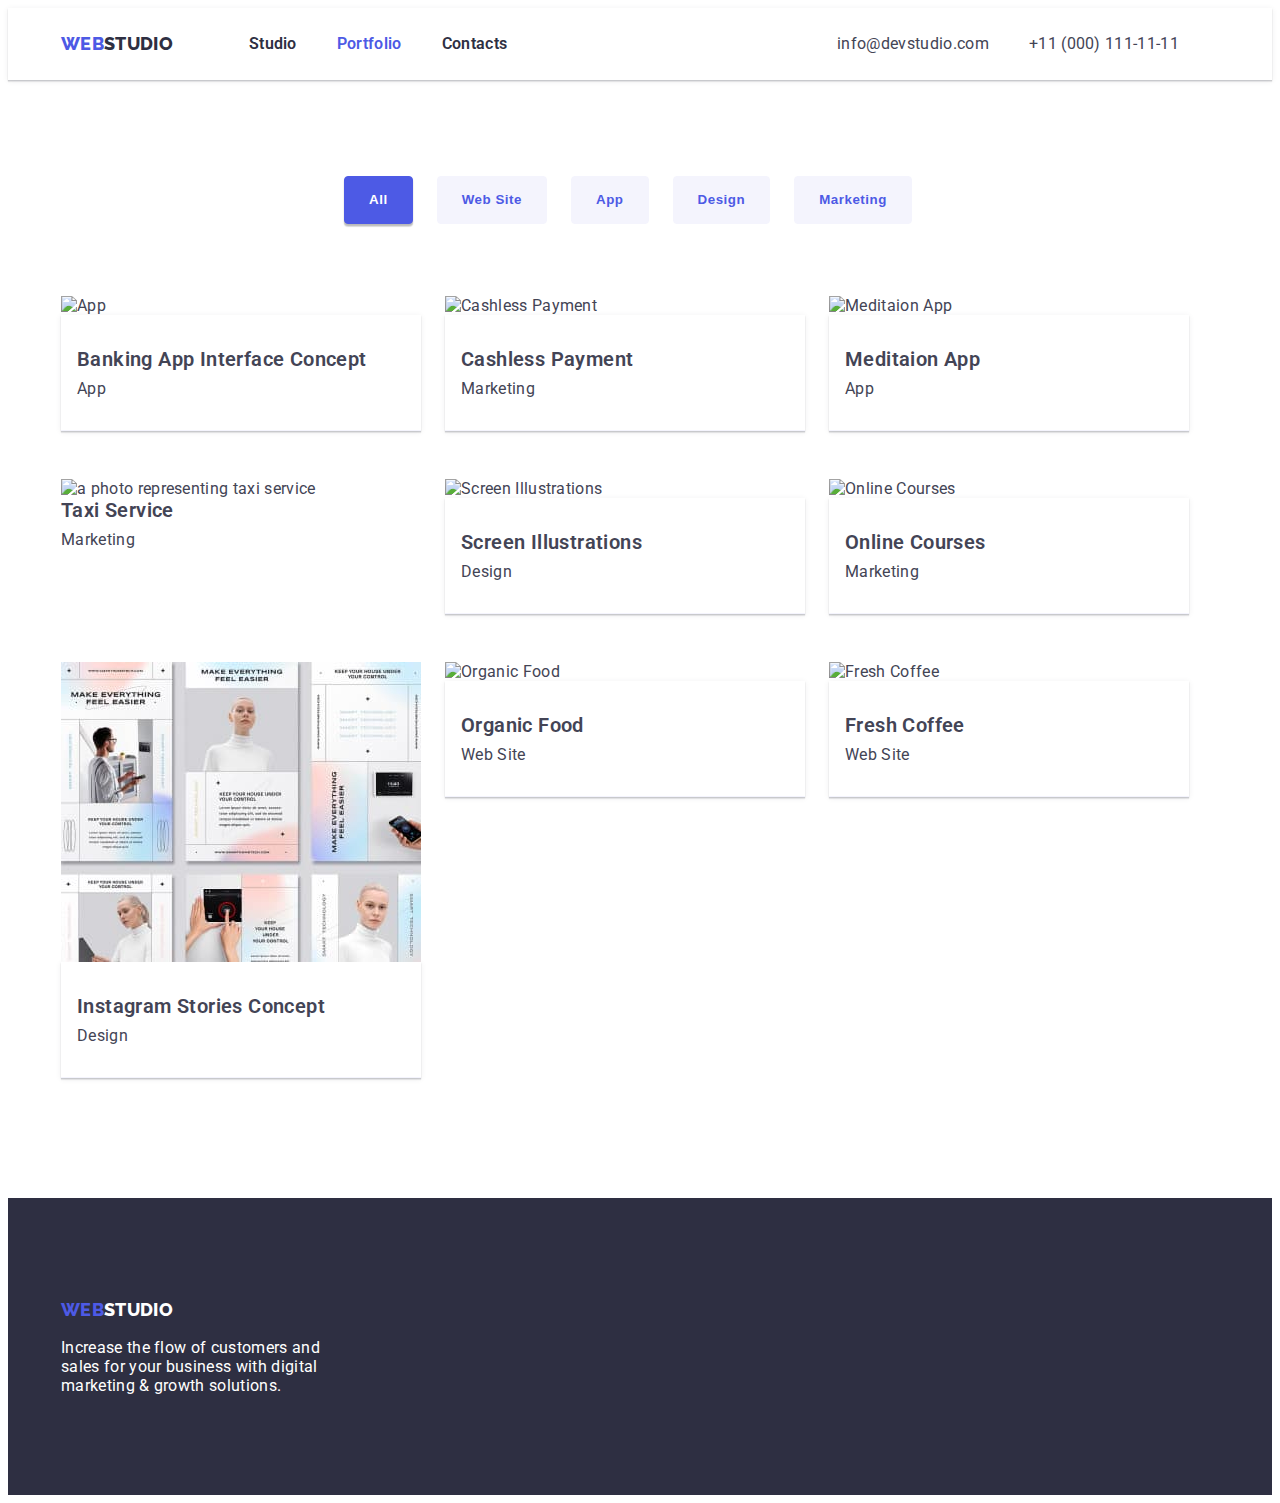
==== commit f2b2f86f: "s" ====
--- a/portfolio.html
+++ b/portfolio.html
@@ -43,9 +43,9 @@
                     <li class="portfolio-card">
                         <a class="portfolio-card-link" href="#">
                             <img width="360" src="./images/Project-Cards/Project-Card.jpg"
-                                alt="a photo representing banking app interface concept" />
+                                alt="App" />
                             <div class="portfolio-card-wrapper">
-                                <h2 class="h3 portfolio-title">App</h2>
+                                <h2 class="h3 portfolio-title">Banking App Interface Concept</h2>
                                 <p>App</p>
                             </div>
                         </a>
@@ -53,9 +53,9 @@
                     <li class="portfolio-card">
                         <a class="portfolio-card-link" href="#">
                             <img width="360" src="./images/Project-Cards/Project-Card2.jpg"
-                                alt="a photo representing cashless payment" />
+                                alt="Cashless Payment" />
                             <div class="portfolio-card-wrapper">
-                                <h2 class="h3 portfolio-title">Marketing</h2>
+                                <h2 class="h3 portfolio-title">Cashless Payment</h2>
                                 <p>Marketing</p>
                             </div>
                         </a>
@@ -63,7 +63,7 @@
                     <li class="portfolio-card">
                         <a class="portfolio-card-link" href="#">
                             <img width="360" src="./images/Project-Cards/Project-Card3.jpg"
-                                alt="a photo representing meditaion app" />
+                                alt="Meditaion App" />
                             <div class="portfolio-card-wrapper">
                                 <h2 class="h3 portfolio-title">Meditaion App</h2>
                                 <p>App</p>
@@ -74,7 +74,7 @@
                         <a class="portfolio-card-link" href="#">
                             <img width="360" src="./images/Project-Cards/Project-Card4.jpg"
                                 alt="a photo representing taxi service" />
-                            <div class="portfolio-card-wrapper">
+                            <div class="Taxi Service">
                                 <h2 class="h3 portfolio-title">Taxi Service</h2>
                                 <p>Marketing</p>
                             </div>
@@ -83,9 +83,9 @@
                     <li class="portfolio-card">
                         <a class="portfolio-card-link" href="#">
                             <img width="360" src="./images/Project-Cards/Project-Card5.jpg"
-                                alt="a photo representing screen illustrations" />
+                                alt="Screen Illustrations" />
                             <div class="portfolio-card-wrapper">
-                                <h2 class="h3 portfolio-title">Design</h2>
+                                <h2 class="h3 portfolio-title">Screen Illustrations</h2>
                                 <p>Design</p>
                             </div>
                         </a>
@@ -93,7 +93,7 @@
                     <li class="portfolio-card">
                         <a class="portfolio-card-link" href="#">
                             <img width="360" src="./images/Project-Cards/Project-Card6.jpg"
-                                alt="a photo representing online courses" />
+                                alt="Online Courses" />
                             <div class="portfolio-card-wrapper">
                                 <h2 class="h3 portfolio-title">Online Courses</h2>
                                 <p>Marketing</p>
@@ -103,7 +103,7 @@
                     <li class="portfolio-card">
                         <a class="portfolio-card-link" href="#">
                             <img width="360" src="./images/Project-Cards/Project-Card7.jpg"
-                                alt="a photo representing instagram stories concept" />
+                                alt="Instagram Stories Concept" />
                             <div class="portfolio-card-wrapper">
                                 <h2 class="h3 portfolio-title">Instagram Stories Concept</h2>
                                 <p>Design</p>
@@ -113,7 +113,7 @@
                     <li class="portfolio-card">
                         <a class="portfolio-card-link" href="#">
                             <img width="360" src="./images/Project-Cards/Project-Card8.jpg"
-                                alt="a photo representing organic food" />
+                                alt="Organic Food" />
                             <div class="portfolio-card-wrapper">
                                 <h2 class="h3 portfolio-title">Organic Food</h2>
                                 <p>Web Site</p>
@@ -123,7 +123,7 @@
                     <li class="portfolio-card">
                         <a class="portfolio-card-link" href="#">
                             <img width="360" src="./images/Project-Cards/Project-Card9.jpg"
-                                alt="a photo representing fresh coffee" />
+                                alt="Fresh Coffee" />
                             <div class="portfolio-card-wrapper">
                                 <h2 class="h3 portfolio-title">Fresh Coffee</h2>
                                 <p>Web Site</p>
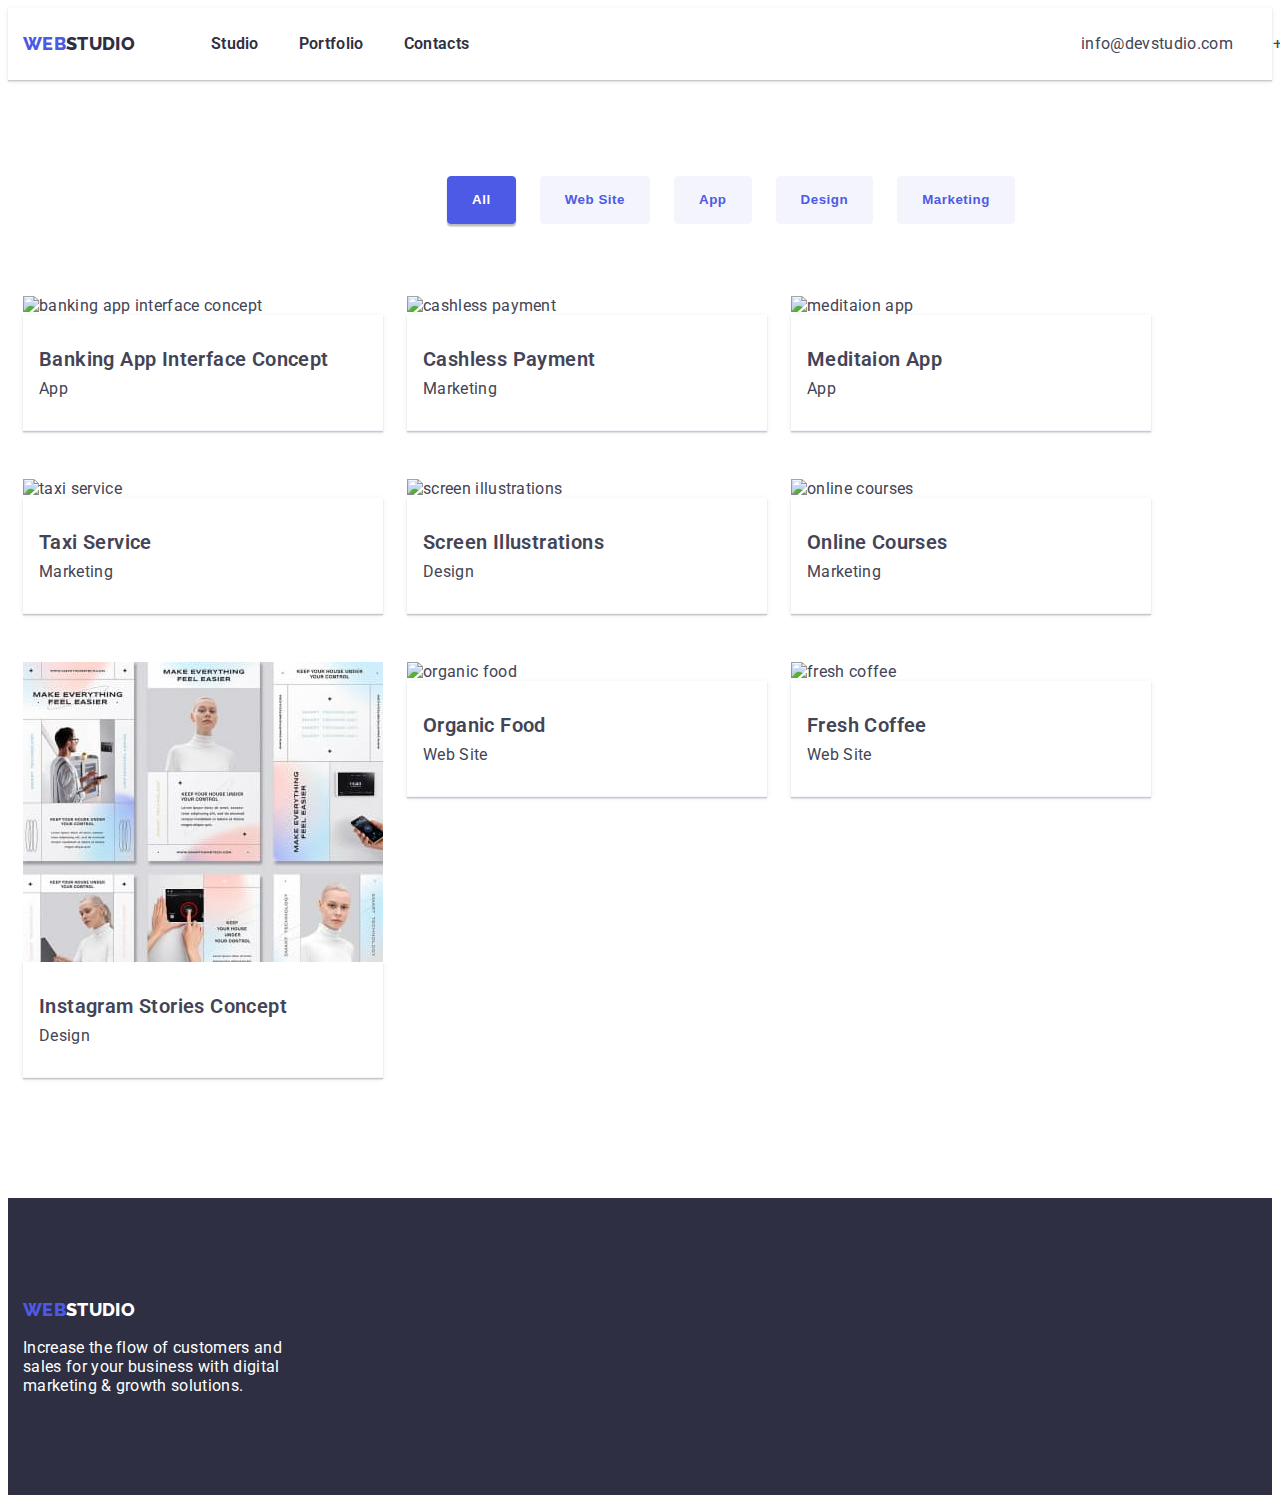
==== commit bc41fa1b: "s" ====
--- a/portfolio.html
+++ b/portfolio.html
@@ -13,133 +13,139 @@
 <body>
     <header class="header">
         <div class="container header-container">
-            <nav class="nav-menu">
+            <nav class="header-nav">
                 <a class="logo logo-header" href="./index.html"><span class="logo logo-accent">Web</span>Studio</a>
-                <ul class="list nav-list">
-                    <li><a class="nav-list-item" href="./index.html">Studio</a></li>
-                    <li><a class="nav-list-item current" href="./portfolio.html">Portfolio</a></li>
-                    <li><a class="nav-list-item" href="#">Contacts</a></li>
+                <ul class="list header-list">
+                    <li><a class="header-item" href="./index.html">Studio</a></li>
+                    <li><a class="header-item" href="./portfolio.html">Portfolio</a></li>
+                    <li><a class="header-item" href="#">Contacts</a></li>
                 </ul>
             </nav>
-            <ul class="list contacts-list">
-                <li><a class="contacts-list-item" href="mailto:info@devstudio.com">info@devstudio.com</a></li>
-                <li><a class="contacts-list-item" href="tel:+11(000)1111111">+11 (000) 111-11-11</a></li>
+                <ul class="list contacts-list">
+                    <li>
+                        <a class="contacts-list-item" href="mailto:info@devstudio.com">info@devstudio.com</a>
+                    </li>
+                    <li><a class="contacts-list-item" href="tel:+11(000)1111111">+11 (000) 111-11-11</a></li>
+                </ul>
+        </div>
+    </header>
+<main>
+    <section class="portfolio-section section-bottom">
+        <div class="portfolio-container container">
+            <!-- BUTTONS -->
+            <ul class="list portfolio-buttons">
+                <li class="portfolio-list"><button class="btn portfolio-btn decor-btn" type="button">All</button></li>
+                <li class="portfolio-list"><button class="btn portfolio-btn" type="button">Web Site</button></li>
+                <li class="portfolio-list"><button class="btn portfolio-btn" type="button">App</button></li>
+                <li class="portfolio-list"><button class="btn portfolio-btn" type="button">Design</button></li>
+                <li class="portfolio-list"><button class="btn portfolio-btn" type="button">Marketing</button></li>
+            </ul>
+
+            <!-- CARDS -->
+            <ul class="portfolio-cards">
+                <li class="portfolio-card">
+                    <a class="portfolio-card-link" href="#">
+                        <img width="360" src="./images/Project-Cards/Project-Card.jpg"
+                            alt="banking app interface concept" />
+                        <div class="portfolio-card-wrapper">
+                            <h2 class="h3 portfolio-title">Banking App Interface Concept</h2>
+                            <p>App</p>
+                        </div>
+                    </a>
+                </li>
+                <li class="portfolio-card">
+                    <a class="portfolio-card-link" href="#">
+                        <img width="360" src="./images/Project-Cards/Project-Card2.jpg"
+                            alt="cashless payment" />
+                        <div class="portfolio-card-wrapper">
+                            <h2 class="h3 portfolio-title">Cashless Payment</h2>
+                            <p>Marketing</p>
+                        </div>
+                    </a>
+                </li>
+                <li class="portfolio-card">
+                    <a class="portfolio-card-link" href="#">
+                        <img width="360" src="./images/Project-Cards/Project-Card3.jpg"
+                            alt="meditaion app" />
+                        <div class="portfolio-card-wrapper">
+                            <h2 class="h3 portfolio-title">Meditaion App</h2>
+                            <p>App</p>
+                        </div>
+                    </a>
+                </li>
+                <li class="portfolio-card">
+                    <a class="portfolio-card-link" href="#">
+                        <img width="360" src="./images/Project-Cards/Project-Card4.jpg"
+                            alt="taxi service" />
+                        <div class="portfolio-card-wrapper">
+                            <h2 class="h3 portfolio-title">Taxi Service</h2>
+                            <p>Marketing</p>
+                        </div>
+                    </a>
+                </li>
+                <li class="portfolio-card">
+                    <a class="portfolio-card-link" href="#">
+                        <img width="360" src="./images/Project-Cards/Project-Card5.jpg"
+                            alt="screen illustrations" />
+                        <div class="portfolio-card-wrapper">
+                            <h2 class="h3 portfolio-title">Screen Illustrations</h2>
+                            <p>Design</p>
+                        </div>
+                    </a>
+                </li>
+                <li class="portfolio-card">
+                    <a class="portfolio-card-link" href="#">
+                        <img width="360" src="./images/Project-Cards/Project-Card6.jpg"
+                            alt="online courses" />
+                        <div class="portfolio-card-wrapper">
+                            <h2 class="h3 portfolio-title">Online Courses</h2>
+                            <p>Marketing</p>
+                        </div>
+                    </a>
+                </li>
+                <li class="portfolio-card">
+                    <a class="portfolio-card-link" href="#">
+                        <img width="360" src="./images/Project-Cards/Project-Card7.jpg"
+                            alt="instagram stories concept" />
+                        <div class="portfolio-card-wrapper">
+                            <h2 class="h3 portfolio-title">Instagram Stories Concept</h2>
+                            <p>Design</p>
+                        </div>
+                    </a>
+                </li>
+                <li class="portfolio-card">
+                    <a class="portfolio-card-link" href="#">
+                        <img width="360" src="./images/Project-Cards/Project-Card8.jpg"
+                            alt="organic food" />
+                        <div class="portfolio-card-wrapper">
+                            <h2 class="h3 portfolio-title">Organic Food</h2>
+                            <p>Web Site</p>
+                        </div>
+                    </a>
+                </li>
+                <li class="portfolio-card">
+                    <a class="portfolio-card-link" href="#">
+                        <img width="360" src="./images/Project-Cards/Project-Card9.jpg"
+                            alt="fresh coffee" />
+                        <div class="portfolio-card-wrapper">
+                            <h2 class="h3 portfolio-title">Fresh Coffee</h2>
+                            <p>Web Site</p>
+                        </div>
+                    </a>
+                </li>
             </ul>
         </div>
-    </header>
+    </section>
+</main>
 
-    <main>
-        <section class="portfolio-section section-bottom">
-            <div class="portfolio-container container">
-                <ul class="list portfolio-buttons">
-                    <li class="portfolio-list"><button class="btn portfolio-btn decor-btn" type="button">All</button>
-                    </li>
-                    <li class="portfolio-list"><button class="btn portfolio-btn" type="button">Web Site</button></li>
-                    <li class="portfolio-list"><button class="btn portfolio-btn" type="button">App</button></li>
-                    <li class="portfolio-list"><button class="btn portfolio-btn" type="button">Design</button></li>
-                    <li class="portfolio-list"><button class="btn portfolio-btn" type="button">Marketing</button></li>
-                </ul>
-                <ul class="portfolio-cards">
-                    <li class="portfolio-card">
-                        <a class="portfolio-card-link" href="#">
-                            <img width="360" src="./images/Project-Cards/Project-Card.jpg"
-                                alt="App" />
-                            <div class="portfolio-card-wrapper">
-                                <h2 class="h3 portfolio-title">Banking App Interface Concept</h2>
-                                <p>App</p>
-                            </div>
-                        </a>
-                    </li>
-                    <li class="portfolio-card">
-                        <a class="portfolio-card-link" href="#">
-                            <img width="360" src="./images/Project-Cards/Project-Card2.jpg"
-                                alt="Cashless Payment" />
-                            <div class="portfolio-card-wrapper">
-                                <h2 class="h3 portfolio-title">Cashless Payment</h2>
-                                <p>Marketing</p>
-                            </div>
-                        </a>
-                    </li>
-                    <li class="portfolio-card">
-                        <a class="portfolio-card-link" href="#">
-                            <img width="360" src="./images/Project-Cards/Project-Card3.jpg"
-                                alt="Meditaion App" />
-                            <div class="portfolio-card-wrapper">
-                                <h2 class="h3 portfolio-title">Meditaion App</h2>
-                                <p>App</p>
-                            </div>
-                        </a>
-                    </li>
-                    <li class="portfolio-card">
-                        <a class="portfolio-card-link" href="#">
-                            <img width="360" src="./images/Project-Cards/Project-Card4.jpg"
-                                alt="a photo representing taxi service" />
-                            <div class="Taxi Service">
-                                <h2 class="h3 portfolio-title">Taxi Service</h2>
-                                <p>Marketing</p>
-                            </div>
-                        </a>
-                    </li>
-                    <li class="portfolio-card">
-                        <a class="portfolio-card-link" href="#">
-                            <img width="360" src="./images/Project-Cards/Project-Card5.jpg"
-                                alt="Screen Illustrations" />
-                            <div class="portfolio-card-wrapper">
-                                <h2 class="h3 portfolio-title">Screen Illustrations</h2>
-                                <p>Design</p>
-                            </div>
-                        </a>
-                    </li>
-                    <li class="portfolio-card">
-                        <a class="portfolio-card-link" href="#">
-                            <img width="360" src="./images/Project-Cards/Project-Card6.jpg"
-                                alt="Online Courses" />
-                            <div class="portfolio-card-wrapper">
-                                <h2 class="h3 portfolio-title">Online Courses</h2>
-                                <p>Marketing</p>
-                            </div>
-                        </a>
-                    </li>
-                    <li class="portfolio-card">
-                        <a class="portfolio-card-link" href="#">
-                            <img width="360" src="./images/Project-Cards/Project-Card7.jpg"
-                                alt="Instagram Stories Concept" />
-                            <div class="portfolio-card-wrapper">
-                                <h2 class="h3 portfolio-title">Instagram Stories Concept</h2>
-                                <p>Design</p>
-                            </div>
-                        </a>
-                    </li>
-                    <li class="portfolio-card">
-                        <a class="portfolio-card-link" href="#">
-                            <img width="360" src="./images/Project-Cards/Project-Card8.jpg"
-                                alt="Organic Food" />
-                            <div class="portfolio-card-wrapper">
-                                <h2 class="h3 portfolio-title">Organic Food</h2>
-                                <p>Web Site</p>
-                            </div>
-                        </a>
-                    </li>
-                    <li class="portfolio-card">
-                        <a class="portfolio-card-link" href="#">
-                            <img width="360" src="./images/Project-Cards/Project-Card9.jpg"
-                                alt="Fresh Coffee" />
-                            <div class="portfolio-card-wrapper">
-                                <h2 class="h3 portfolio-title">Fresh Coffee</h2>
-                                <p>Web Site</p>
-                            </div>
-                        </a>
-                    </li>
-                </ul>
-            </div>
-        </section>
-    </main>
+<!-- FOOTER -->
+<footer class="footer">
+    <div class="container">
+        <a class="logo logo-footer" href="./index.html"><span class="logo-accent">Web</span>Studio</a>
+        <p class="footer-text">Increase the flow of customers and sales for your business with digital marketing &
+            growth solutions.</p>
+    </div>
+</footer>
+</body>
 
-    <footer class="footer">
-        <div class="container">
-            <a class="logo logo-footer" href="./index.html"><span class="logo-accent">Web</span>Studio</a>
-            <p class="footer-text">Increase the flow of customers and sales for your business with digital marketing &
-                growth solutions.</p>
-        </div>
-    </footer>
-</body>+</html>--- a/css/styles.css
+++ b/css/styles.css
@@ -148,7 +148,7 @@
 
 /*-- B7, B8 CONTENT CENTER */
 .container {
-    width: 1158px;
+    width: 1440px;
     margin: 0 auto;
     padding-left: 15px;
     padding-right: 15px;
@@ -178,7 +178,7 @@
     justify-content: space-between;
 }
 
-.nav-menu {
+.header-nav {
     display: flex;
     align-items: center;
 }
@@ -210,11 +210,11 @@
     margin-right: 76px;
 }
 
-.nav-list {
-    display: flex;
-}
-
-.nav-list-item {
+.header-list {
+    display: flex;
+}
+
+.header-item {
     color: var(--color-dark);
     font-weight: var(--font-weight-bold);
     text-decoration: none;
@@ -260,7 +260,7 @@
 }
 
 /* HERO */
-.hero-section {
+.hero {
     background-color: var(--color-dark);
     color: var(--color-primary-background);
     padding: 192px 0px;
@@ -270,7 +270,7 @@
     text-align: center;
 }
 
-.hero-title {
+.hero-headline {
     color: var(--color-primary-background);
     font-size: var(--font-size-h1);
     font-weight: var(--font-weight-bold);
@@ -398,13 +398,6 @@
     color: var(--color-primary-background);
 }
 
-/* LINKS (AS PER STYLE SHEET, NOT USED) */
-/* .link { */
-/* color: var(--color-body-text); */
-/* font-weight: var(--font-weight-bold); */
-/* text-decoration: Underline; */
-/* } */
-
 /*-- PORTFOLIO --*/
 .portfolio-card-link {
     text-decoration: none;
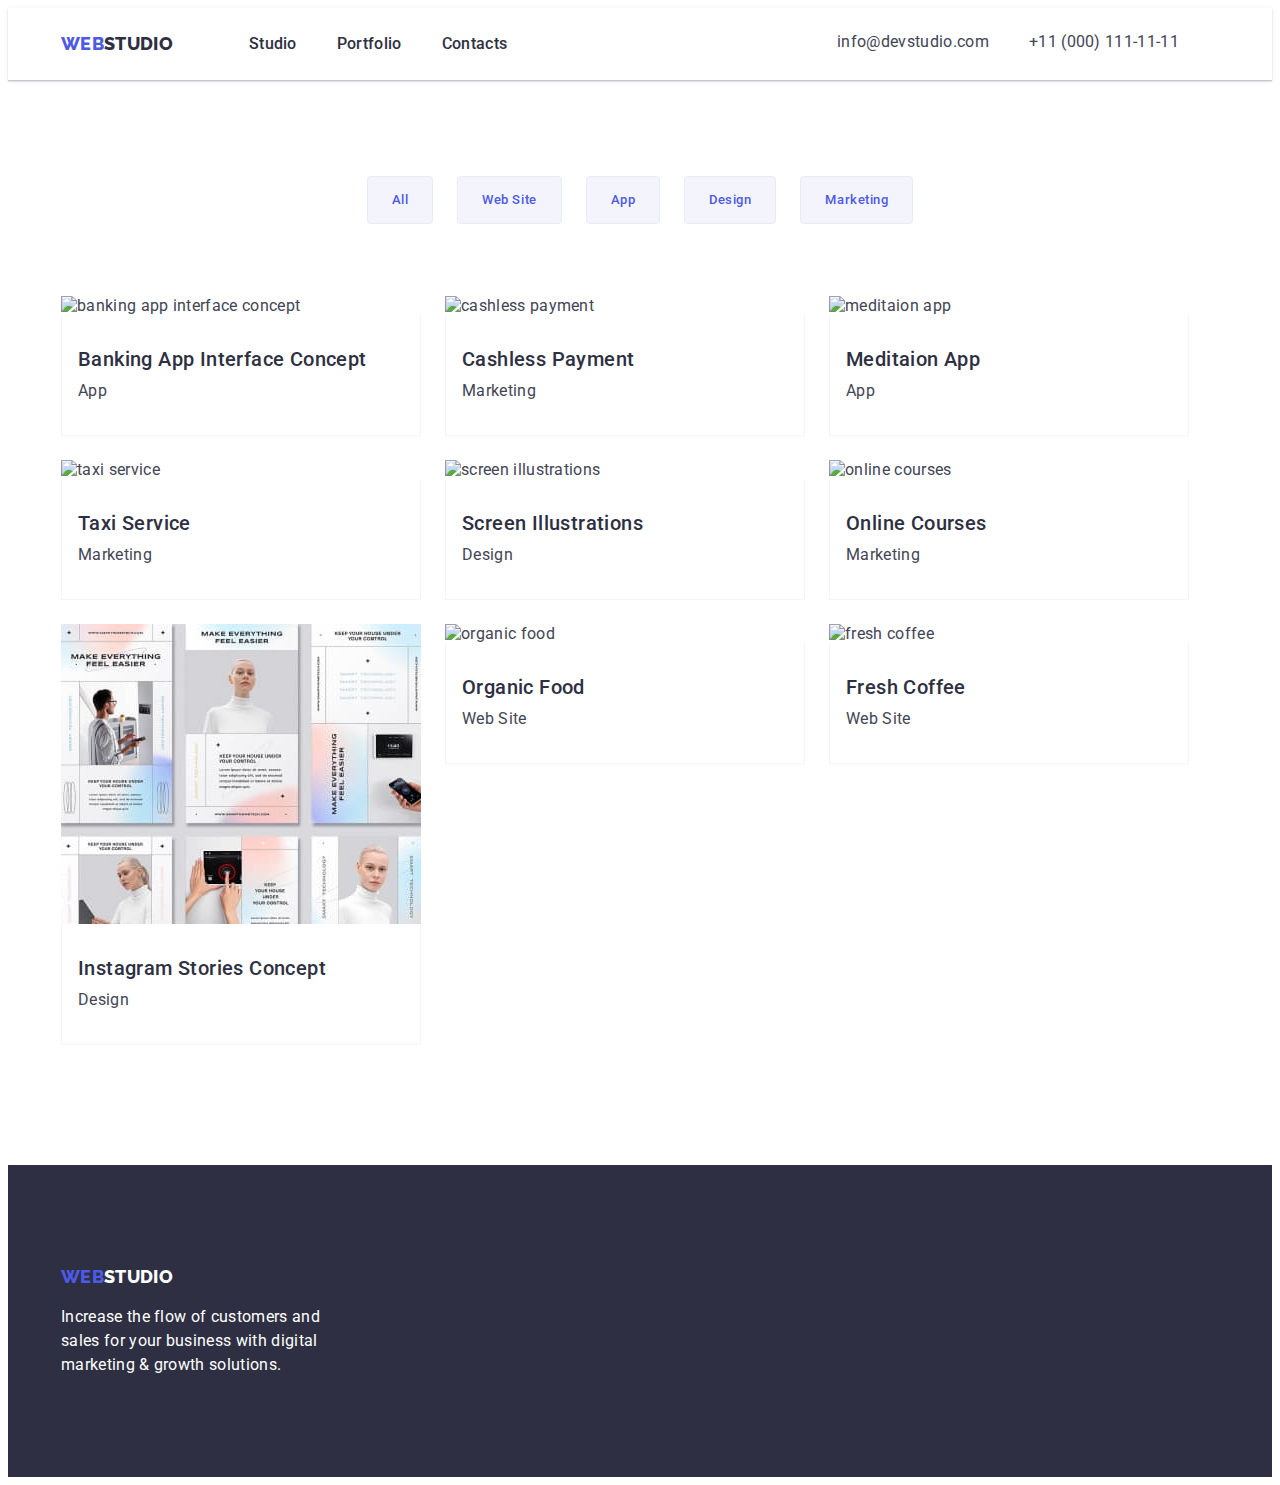
==== commit 4b8d278b: "s" ====
--- a/portfolio.html
+++ b/portfolio.html
@@ -5,6 +5,9 @@
     <meta http-equiv="X-UA-Compatible" content="IE=edge">
     <meta name="viewport" content="width=device-width, initial-scale=1.0">
     <title>WebStudio</title>
+    <link rel="stylesheet" href="https://cdnjs.cloudflare.com/ajax/libs/modern-normalize/1.1.0/modern-normalize.min.css"
+        integrity="sha512-wpPYUAdjBVSE4KJnH1VR1HeZfpl1ub8YT/NKx4PuQ5NmX2tKuGu6U/JRp5y+Y8XG2tV+wKQpNHVUX03MfMFn9Q=="
+        crossorigin="anonymous" referrerpolicy="no-referrer" />
     <link rel="preconnect" href="https://fonts.googleapis.com">
     <link rel="preconnect" href="https://fonts.gstatic.com" crossorigin>
     <link href="https://fonts.googleapis.com/css2?family=Raleway:wght@800&family=Roboto:wght@400;500;700;900&display=swap" rel="stylesheet">
@@ -21,12 +24,14 @@
                     <li><a class="header-item" href="#">Contacts</a></li>
                 </ul>
             </nav>
+            <address class="address">
                 <ul class="list contacts-list">
                     <li>
                         <a class="contacts-list-item" href="mailto:info@devstudio.com">info@devstudio.com</a>
                     </li>
                     <li><a class="contacts-list-item" href="tel:+11(000)1111111">+11 (000) 111-11-11</a></li>
                 </ul>
+            </address>
         </div>
     </header>
 <main>
@@ -34,7 +39,7 @@
         <div class="portfolio-container container">
             <!-- BUTTONS -->
             <ul class="list portfolio-buttons">
-                <li class="portfolio-list"><button class="btn portfolio-btn decor-btn" type="button">All</button></li>
+                <li class="portfolio-list"><button class="btn portfolio-btn" type="button">All</button></li>
                 <li class="portfolio-list"><button class="btn portfolio-btn" type="button">Web Site</button></li>
                 <li class="portfolio-list"><button class="btn portfolio-btn" type="button">App</button></li>
                 <li class="portfolio-list"><button class="btn portfolio-btn" type="button">Design</button></li>
@@ -48,8 +53,8 @@
                         <img width="360" src="./images/Project-Cards/Project-Card.jpg"
                             alt="banking app interface concept" />
                         <div class="portfolio-card-wrapper">
-                            <h2 class="h3 portfolio-title">Banking App Interface Concept</h2>
-                            <p>App</p>
+                            <h2 class="title portfolio-title">Banking App Interface Concept</h2>
+                            <p class="portfolio-text">App</p>
                         </div>
                     </a>
                 </li>
@@ -58,8 +63,8 @@
                         <img width="360" src="./images/Project-Cards/Project-Card2.jpg"
                             alt="cashless payment" />
                         <div class="portfolio-card-wrapper">
-                            <h2 class="h3 portfolio-title">Cashless Payment</h2>
-                            <p>Marketing</p>
+                            <h2 class="title portfolio-title">Cashless Payment</h2>
+                            <p class="portfolio-text">Marketing</p>
                         </div>
                     </a>
                 </li>
@@ -68,8 +73,8 @@
                         <img width="360" src="./images/Project-Cards/Project-Card3.jpg"
                             alt="meditaion app" />
                         <div class="portfolio-card-wrapper">
-                            <h2 class="h3 portfolio-title">Meditaion App</h2>
-                            <p>App</p>
+                            <h2 class="title portfolio-title">Meditaion App</h2>
+                            <p class="portfolio-text">App</p>
                         </div>
                     </a>
                 </li>
@@ -78,8 +83,8 @@
                         <img width="360" src="./images/Project-Cards/Project-Card4.jpg"
                             alt="taxi service" />
                         <div class="portfolio-card-wrapper">
-                            <h2 class="h3 portfolio-title">Taxi Service</h2>
-                            <p>Marketing</p>
+                            <h2 class="title portfolio-title">Taxi Service</h2>
+                            <p class="portfolio-text">Marketing</p>
                         </div>
                     </a>
                 </li>
@@ -88,8 +93,8 @@
                         <img width="360" src="./images/Project-Cards/Project-Card5.jpg"
                             alt="screen illustrations" />
                         <div class="portfolio-card-wrapper">
-                            <h2 class="h3 portfolio-title">Screen Illustrations</h2>
-                            <p>Design</p>
+                            <h2 class="title portfolio-title">Screen Illustrations</h2>
+                            <p class="portfolio-text">Design</p>
                         </div>
                     </a>
                 </li>
@@ -98,8 +103,8 @@
                         <img width="360" src="./images/Project-Cards/Project-Card6.jpg"
                             alt="online courses" />
                         <div class="portfolio-card-wrapper">
-                            <h2 class="h3 portfolio-title">Online Courses</h2>
-                            <p>Marketing</p>
+                            <h2 class="title portfolio-title">Online Courses</h2>
+                            <p class="portfolio-text">Marketing</p>
                         </div>
                     </a>
                 </li>
@@ -108,8 +113,8 @@
                         <img width="360" src="./images/Project-Cards/Project-Card7.jpg"
                             alt="instagram stories concept" />
                         <div class="portfolio-card-wrapper">
-                            <h2 class="h3 portfolio-title">Instagram Stories Concept</h2>
-                            <p>Design</p>
+                            <h2 class="title portfolio-title">Instagram Stories Concept</h2>
+                            <p class="portfolio-text">Design</p>
                         </div>
                     </a>
                 </li>
@@ -118,8 +123,8 @@
                         <img width="360" src="./images/Project-Cards/Project-Card8.jpg"
                             alt="organic food" />
                         <div class="portfolio-card-wrapper">
-                            <h2 class="h3 portfolio-title">Organic Food</h2>
-                            <p>Web Site</p>
+                            <h2 class="title portfolio-title">Organic Food</h2>
+                            <p class="portfolio-text">Web Site</p>
                         </div>
                     </a>
                 </li>
@@ -128,8 +133,8 @@
                         <img width="360" src="./images/Project-Cards/Project-Card9.jpg"
                             alt="fresh coffee" />
                         <div class="portfolio-card-wrapper">
-                            <h2 class="h3 portfolio-title">Fresh Coffee</h2>
-                            <p>Web Site</p>
+                            <h2 class="title portfolio-title">Fresh Coffee</h2>
+                            <p class="portfolio-text">Web Site</p>
                         </div>
                     </a>
                 </li>
--- a/css/styles.css
+++ b/css/styles.css
@@ -31,7 +31,7 @@
     /* logo */
     --font-weight-regular: 400;
     /* regular */
-    --font-weight-bold: 600;
+    --font-weight-bold: 500;
     /* bold */
 
     /* FONT SIZES */
@@ -39,11 +39,11 @@
     /* logo */
     --font-size-body: 16px;
     /* body */
-    --font-size-h1: 56px;
+    --font-size-hero-tile: 56px;
     /* h1, hero, title */
-    --font-size-h2: 36px;
+    --font-size-section-top-title: 36px;
     /* h2 */
-    --font-size-h3: 20px;
+    --font-size-title: 20px;
     /* h3 */
     --font-size-small: 12px;
     /* small */
@@ -57,11 +57,11 @@
     /* LINE HEIGHT */
     --line-height-logo: 1.33;
     /* logo */
-    --line-height-h1: 1.07;
+    --line-height-hero-tile: 1.07;
     /* h1, hero, title */
-    --line-height-h2: 0.67;
+    --line-height-section-top-title: 0.67;
     /* h2 */
-    --line-height-h3: 1.2;
+    --line-height-title: 1.2;
     /* h3 */
     --line-height-small: 1.33;
     /* small */
@@ -90,29 +90,22 @@
 h5,
 h6,
 ul,
-p {
+p,
+a,
+b,
+span{
     margin: 0;
     padding: 0;
-}
-
-/* B3 MARGIN RESET FOR INLINE ELEMENTS */
-a,
-b,
-button,
-br,
-img,
-span {
-    margin-left: 0;
-    margin-right: 0;
 }
 
 img {
     display: block;
     max-width: 100%;
+    height: auto;
 }
 
 body {
-    background: var(--color-primary-background);
+    background:#ffffff;
     color: var(--color-body-text);
     font-family: var(--font-primary);
     font-size: var(--font-size-body);
@@ -148,7 +141,7 @@
 
 /*-- B7, B8 CONTENT CENTER */
 .container {
-    width: 1440px;
+    width: 1158px;
     margin: 0 auto;
     padding-left: 15px;
     padding-right: 15px;
@@ -175,7 +168,6 @@
 
 .header-container {
     display: flex;
-    justify-content: space-between;
 }
 
 .header-nav {
@@ -192,7 +184,7 @@
     line-height: var(--line-height-logo);
     text-decoration: none;
     text-transform: uppercase;
-    display: inlin-block;
+    display: inline-block;
 }
 
 .logo-accent {
@@ -210,21 +202,25 @@
     margin-right: 76px;
 }
 
+.address{
+    margin-left: auto;
+}
+
 .header-list {
     display: flex;
+    flex-wrap: wrap;
+    gap: 40px;
 }
 
 .header-item {
     color: var(--color-dark);
     font-weight: var(--font-weight-bold);
     text-decoration: none;
-    margin: 0px 40px 0px 0px;
     padding: 24px 0px;
 }
 
 .contacts-list {
     display: flex;
-    margin-left: auto;
     align-items: center;
 }
 
@@ -233,6 +229,8 @@
     text-decoration: none;
     margin: 0px 40px 0px 0px;
     padding: 24px 0px;
+    display: block;
+    font-style: normal;
 }
 
 /* HOVER EFFECTS HEADER */
@@ -245,8 +243,8 @@
 }
 
 .current,
-.nav-list-item:hover,
-.nav-list-item:focus,
+.header-item:hover,
+.header-item:focus,
 .contacts-list-item:hover,
 .contacts-list-item:focus {
     color: var(--color-primary-brand);
@@ -264,23 +262,31 @@
     background-color: var(--color-dark);
     color: var(--color-primary-background);
     padding: 192px 0px;
+    flex-grow: 1;
+    background-image: linear-gradient(rgba(46, 47, 66, 0.7) ,rgba(46, 47, 66, 0.7) ), url(../images/background/people-office.jpg);
+    background-repeat: no-repeat;
+    background-position: center;
+    background-size: cover;
 }
 
 .hero-container {
     text-align: center;
+    width: 1440px;
+    color: var(--color-primary-background);
 }
 
 .hero-headline {
     color: var(--color-primary-background);
-    font-size: var(--font-size-h1);
+    font-size: var(--font-size-hero-tile);
     font-weight: var(--font-weight-bold);
-    line-height: var(--line-height-h1);
+    line-height: var(--line-height-hero-tile);
     margin: 0 auto;
     margin-bottom: 48px;
     max-width: 492px;
 }
 
 .hero-btn {
+    font-family: var(--font-primary);
     background-color: var(--color-primary-brand);
     border-radius: 4px;
     border: 1px solid var(--color-primary-brand);
@@ -294,6 +300,22 @@
 }
 
 /* ADVANTAGES */
+.advantages-list-icon{
+    width: 64px;
+    height: 64px
+}
+
+.advantages-icon-wrapper{
+    background-color: #f4f4fd;
+    margin-bottom: 8px;
+    width: 264px;
+    height: 112px;
+    border-radius: 4px;
+    display: flex;
+    align-items: center;
+    justify-content: center;
+}
+
 .advantages-list {
     display: flex;
 }
@@ -306,30 +328,39 @@
 .advantages-list-item:last-child {
     margin-right: 0px;
 }
-
-.h1 {
-    color: var(--color-primary-background);
-    font-size: var(--font-size-h1);
+/*-- h1 --*/
+.hero-tile {
+    color: var(--color-primary-background);
+    font-size: var(--font-size-hero-tile);
     font-weight: var(--font-weight-bold);
-    line-height: var(--line-height-h1);
-}
-
-.h2 {
-    font-size: var(--font-size-h2);
+    line-height: var(--line-height-hero-tile);
+}
+/*-- h2 --*/
+.section-top-title {
+    font-size: var(--font-size-section-top-title);
+    font-weight: 700;
+    line-height: var(--line-height-title);
+    text-align: center;
+    letter-spacing: 0.02em;
+    color: var(--color-dark);
+}
+/*-- h3 --*/
+.title {
+    color: var(--color-dark);
+    font-size: var(--font-size-title);
     font-weight: var(--font-weight-bold);
-}
-
-.h3 {
-    font-size: var(--font-size-h3);
-    font-weight: var(--font-weight-bold);
-    line-height: 1.2;
+    line-height: var(--line-height-title);
     margin-bottom: 8px;
-    letter-spacing: 0.02em;
+    letter-spacing: var(--letter-spacing-primary);
 }
 
 /*-- SECTIONS --*/
 /* ADVENTAGES */
 .advantages-description {
+    font-weight: var(--font-weight-regular);
+    font-size: var(--font-size-body);
+    line-height: var(--line-height-bold);
+    letter-spacing: var(--letter-spacing-primary);
     line-height: 1.5;
 }
 
@@ -352,6 +383,26 @@
 }
 
 /* TEAM */
+.team-social-list-link{
+    width: 40px;
+    height: 40px;
+    border-radius: 50%;
+    background-color: var(--color-primary-brand);
+    display: flex;
+    justify-content: center;
+    align-items: center;
+}
+
+.team-icon{
+    width: 40px;
+    height: 40px;
+    border-radius: 50%;
+    background-color: var(--color-primary-brand);
+    display: flex;
+    justify-content: center;
+    align-items: center;
+}
+
 .team-card-wrapper {
     padding-top: 32px;
     padding-bottom: 32px;
@@ -359,6 +410,12 @@
     padding-right: 16px;
 }
 
+.team-link{
+    display: flex;
+    justify-content: center;
+    gap: 24px;
+    margin-top: 16px;
+}
 .team-section {
     background-color: var(--color-light-mode-background);
 }
@@ -396,6 +453,7 @@
     width: 284px;
     margin-top: 16px;
     color: var(--color-primary-background);
+    line-height: var(--line-height-bold);
 }
 
 /*-- PORTFOLIO --*/
@@ -405,12 +463,18 @@
 }
 
 .portfolio-card-wrapper {
-    border-top: none;
     border-bottom: 0.5px solid var(--color-light-mode-background);
-    color: var(--title-color);
+    border-left: 0.5px solid var(--color-light-mode-background);
+    border-right: 0.5px solid var(--color-light-mode-background);
     padding: 32px 16px;
-    box-shadow: 0px 1px 6px rgba(46, 47, 66, 0.08), 0px 1px 1px rgba(46, 47, 66, 0.16),
-        0px 2px 1px rgba(46, 47, 66, 0.08);
+}
+
+.portfolio-text{
+    font-weight: var(--font-weight-regular);
+    font-size: var(--font-size-body);
+    line-height: var(--line-height-bold);
+    letter-spacing: 0.02em;
+    color: var(--color-body-text);
 }
 
 .portfolio-title {
@@ -427,18 +491,16 @@
     display: flex;
     flex-wrap: wrap;
     list-style: none;
-    margin-right: -24px;
-    margin-bottom: -48px;
+    gap: 24px;
 }
 
 .portfolio-card {
-    margin-bottom: 48px;
-    margin-right: 24px;
-    width: 360px;
+    gap: 48px;
 }
 
 /*-- HERO BUTTON --*/
 .btn {
+    font-family: var(--font-primary);
     align-items: center;
     border-radius: 4px;
     cursor: pointer;
@@ -451,24 +513,27 @@
     line-height: var(--line-height-button);
     padding: 12px 24px;
     top: 0px;
+    background-color: #F4F4FD;
+}
+
+.portfolio-buttons{
+    gap: 24px;
 }
 
 .portfolio-btn {
-    background-color: var(--color-light-mode-background);
-    border: 1px solid var(--color-light-mode-background);
+    border: 1px solid #E7E9FC;
     color: var(--color-primary-brand);
     width: auto;
-    margin-right: 24px;
-}
-
-.decor-btn,
+    background-color: #F4F4FD;
+}
+
 .portfolio-btn:hover,
 .portfolio-btn:focus {
     background-color: var(--color-primary-brand);
-    border: 1px solid var(--color-primary-brand);
+    border: 1px solid #E7E9FC;
     color: var(--color-primary-brand);
     box-shadow: 0px 3px 1px rgba(0, 0, 0, 0.1), 0px 2px 1px rgba(0, 0, 0, 0.08),
-        0px 2px 2px rgba(0, 0, 0, 0.12);
+    0px 2px 2px rgba(0, 0, 0, 0.12);
     color: var(--color-primary-background);
 }
 
